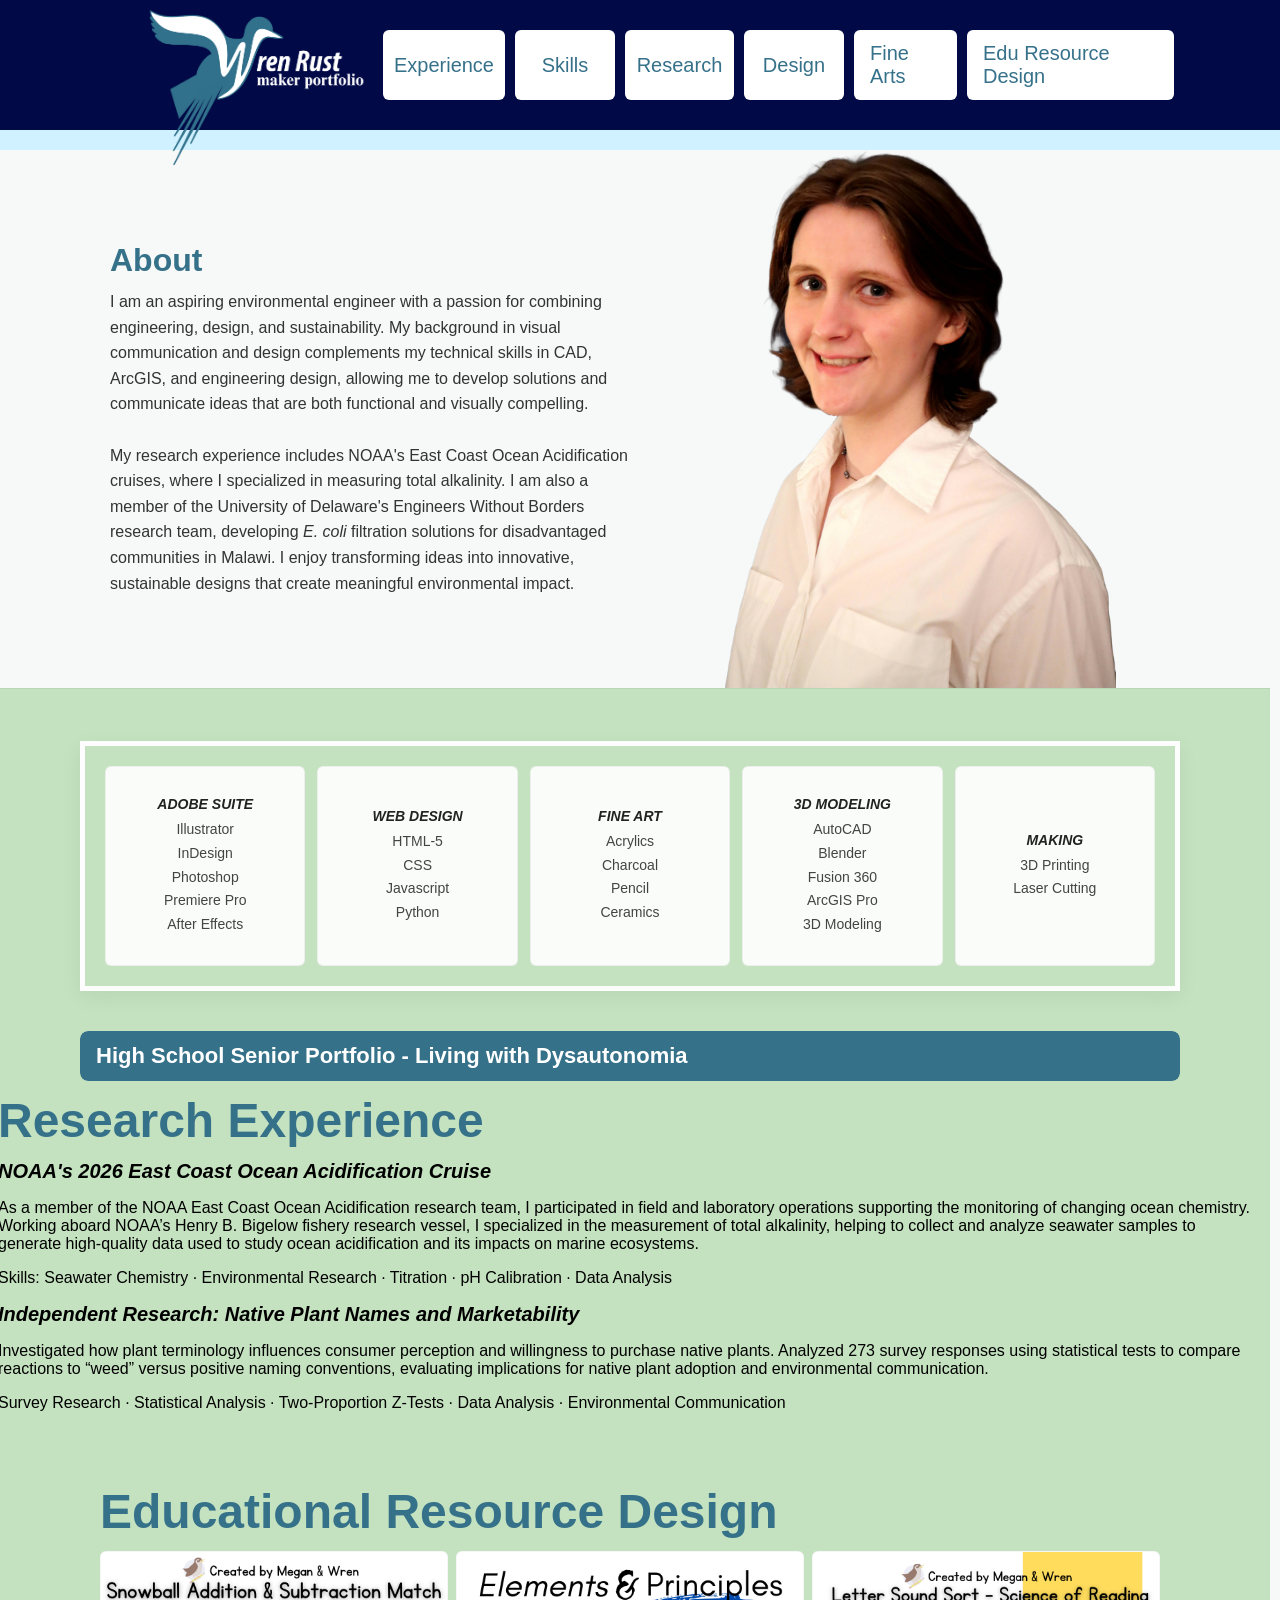
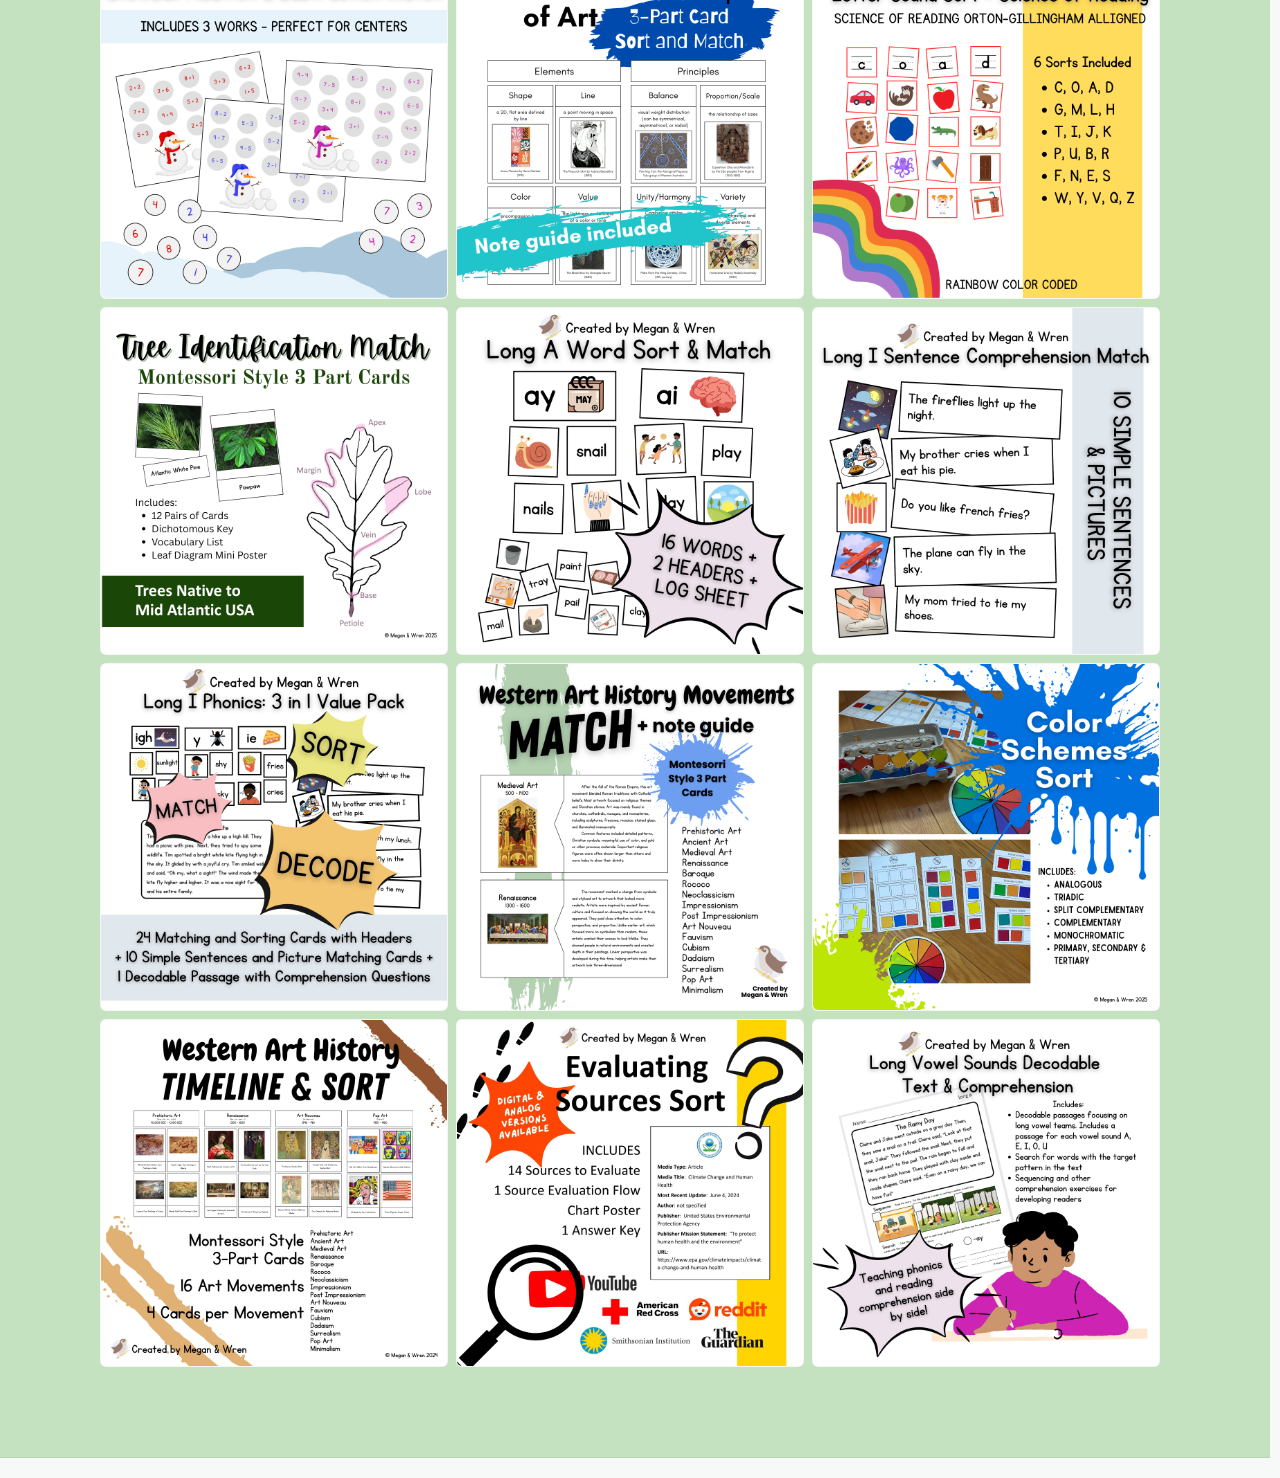
==== index.html @ 8e6f9edb "Update portfolio" ====
<!DOCTYPE html>
<html lang="en">
<head>
    <meta charset="UTF-8">
    <meta name="viewport" content="width=device-width, initial-scale=1.0">
    <title>Wren Rust</title>
    <link rel="stylesheet" href="CSS/stylesheet.css" type="text/css">
    <!-- grid styles for the SeniorPortfolio images -->
    <style>
        /* column-based art grid so images stack tightly */
        #imgs.art-grid {
            display: block;                 /* use multi-column flow */
            -webkit-column-count: 3;
            column-count: 3;                /* three columns */
            -webkit-column-gap: 20px;
            column-gap: 20px;
            margin-top: 8px;
        }

        /* each figure becomes an inline-block so it flows into columns */
        #imgs.art-grid figure {
            display: inline-block;
            width: 100%;                    /* fill the column width */
            margin: 0 0 20px;               /* vertical gap between items (adjust as needed) */
            padding: 0;
            background: transparent;
            border-radius: 0;
            -webkit-column-break-inside: avoid; /* prevent breaks inside a figure */
            page-break-inside: avoid;
            break-inside: avoid;
        }

        /* images scale down only and keep natural aspect */
        #imgs.art-grid img {
            display: block;
            width: 100%;
            height: auto;
            object-fit: contain;
            margin: 0;
            line-height: 0;
        }

        /* helper to make a horizontal image span all columns */
        #imgs.art-grid figure.span-2 {
            -webkit-column-span: all; /* WebKit/Chrome/Safari */
            column-span: all;         /* modern browsers */
            width: 100%;
        }

        /* responsive: reduce columns on narrower screens */
        @media (max-width: 900px) {
            #imgs.art-grid {
                -webkit-column-count: 2;
                column-count: 2;
                -webkit-column-gap: 16px;
                column-gap: 16px;
            }
        }

        @media (max-width: 480px) {
            #imgs.art-grid {
                -webkit-column-count: 1;
                column-count: 1;
                -webkit-column-gap: 12px;
                column-gap: 12px;
            }
            #imgs.art-grid figure { margin-bottom: 12px; }
        }
    </style>
</head>
<body>
    <!-- Header section -->
    <div id="header">
        <div id="headerGroup">
            <!-- Logo image -->
            <img src="Assets/LogoFinalRust.pdf.png" alt="logo" id="logo">
            <!-- Navigation links -->
             <ul id="headingThing">
                <li id="liAbout" class="header"> <a href="#about">Experience</a></li>
                <li id="liSkills" class="header" > <a href="#skills">Skills</a></li>
                <li id="liVisual" class="header"> <a href="#visual">Research</a></li>
                <li id="liVisual" class="header"> <a href="#visual">Design</a></li>
                <li id="liVisual" class="header"> <a href="#visual">Fine Arts</a></li>
                <li id="liDesign" class="header"> <a href="#logoDesign">Edu Resource Design</a> </li>
            </ul>
            
        </div>
        

    </div>
    <div id="blank">
            <p>
                
            </p>

        </div>
    
<!-- Main container section -->
   <div id="mainContainer">
        <!-- About section (replaces previous Visual/Art area) -->
        
        <section id="aboutSection" class="about-grid">
            <div class="about-text">
                <h1 id="aboutTitle">About</h1>
                <p>
                    I am an aspiring environmental engineer with a passion for combining engineering, design, and sustainability. My background in visual communication and design complements my technical skills in CAD, ArcGIS, and engineering design, allowing me to develop solutions and communicate ideas that are both functional and visually compelling.
                    <br>
                    <br>
                    My research experience includes NOAA's East Coast Ocean Acidification cruises, where I specialized in measuring total alkalinity. I am also a member of the University of Delaware's Engineers Without Borders research team, developing <i>E. coli</i> filtration solutions for disadvantaged communities in Malawi. I enjoy transforming ideas into innovative, sustainable designs that create meaningful environmental impact.

                </p>
            </div>
            

            <div class="about-image">
                <img src="Assets/portrait.png" alt="Research Photography Basics">
            </div>
        </section>

        <!-- rest of page -->
        <!-- Skills section -->
        <div id="skills">
            <div id="rectangle">
                
                <div id="skillStuff">
                    <div id="adobe" class="skillz">
                    <h2>Adobe Suite</h2>
                    <ul>
                        <li>Illustrator</li>
                        <li>InDesign</li>
                        <li>Photoshop</li>
                        <li>Premiere Pro</li>
                        <li>After Effects</li>
                    </ul>

                </div>
                <div id="webDesign" class="skillz">
                    <h2>Web Design</h2>
                    <ul>
                        <li>HTML-5</li>
                        <li>CSS</li>
                        <li>Javascript</li>
                        <li>Python</li>
                    </ul>   

                </div>
                <div id="fineArts" class="skillz">
                    <h2>Fine Art</h2>
                    <ul>
                        <li>Acrylics</li>
                        <li>Charcoal</li>
                        <li>Pencil</li>
                        <li>Ceramics</li>
                    </ul> 

                </div>
                <div id="Engineering Design" class="skillz">
                    <h2>3D Modeling</h2>
                    <ul>
                        <li>AutoCAD</li>
                        <li>Blender</li>
                        <li>Fusion 360</li>
                        <li>ArcGIS Pro</li>
                        <li>3D Modeling</li>
                    </ul>

                </div>
                <div id="making" class="skillz">
                    <h2>Making</h2>
                    <ul>
                        <li>3D Printing</li>
                        <li>Laser Cutting</li>
                    </ul>

                </div>

            </div>

        </div>

        <!-- Visual arts section -->
        <!-- Visual arts dropdown -->
        <details id="visualDropdown" class="visual-dropdown">
            <summary id="visualSummary">High School Senior Portfolio - Living with Dysautonomia</summary>
            <div id="visual" aria-labelledby="visualSummary">
                <div id="imgs" class="art-grid">
                    <!-- JS will populate images from Assets/SeniorPortfolio -->
                </div>
            </div>
        </details>
    <!-- Logo design section -->
        <div id="research">
            <h1 id="researchTitle">Research Experience</h1>
            <h2>NOAA's 2026 East Coast Ocean Acidification Cruise</h2>
            <p>As a member of the NOAA East Coast Ocean Acidification research team, I participated in field and laboratory operations supporting the monitoring of changing ocean chemistry. Working aboard NOAA’s Henry B. Bigelow fishery research vessel, I specialized in the measurement of total alkalinity, helping to collect and analyze seawater samples to generate high-quality data used to study ocean acidification and its impacts on marine ecosystems.</p>
            <p>Skills: Seawater Chemistry · Environmental Research · Titration · pH Calibration · Data Analysis </p>
            <h2>Independent Research: Native Plant Names and Marketability</h2>
            <p>Investigated how plant terminology influences consumer perception and willingness to purchase native plants. Analyzed 273 survey responses using statistical tests to compare reactions to “weed” versus positive naming conventions, evaluating implications for native plant adoption and environmental communication.</p>
            <p>Survey Research · Statistical Analysis · Two-Proportion Z-Tests · Data Analysis · Environmental Communication</p>
        <div id="tpt">
            <!-- grid of square clickable design thumbnails -->
            <h1 id="tptTitle">Educational Resource Design</h1>
            <div id="tptGrid" class="tpt-grid">
                <!-- JS will populate images from Assets/TPT as links to the full images -->
            </div>
        </div>
    
        
</body>
</html>

<!-- appended script to populate gallery -->
<script>
    (function(){
        const imageFolder = 'Assets/SeniorPortfolio/';
        // Replace these filenames with actual files located in the folder.
        const imageFiles = [
            'Image2.jpg',
            'Image8.jpg',
            'Image10.jpg',
            'Image13.jpg',
            'Image14.jpg',
            'Image15.jpg',
            '1.jpg',
            '2.jpg',
            '3.jpg',
            'PrintS2Final.jpg',
            'Untitled-1.jpg',
            'FinalCover11.jpg'
        ];

        const container = document.getElementById('imgs');
        if (!container) return;

        imageFiles.forEach(filename => {
            const src = imageFolder + filename;
            const figure = document.createElement('figure');
            const img = document.createElement('img');
            img.src = src;
            img.alt = filename;
            img.loading = 'lazy';

            // if the image is noticeably wider than tall, span two columns
            img.addEventListener('load', () => {
                // using a ratio threshold (1.4) so only landscape/horizontal images span
                if (img.naturalWidth > img.naturalHeight * 1.4) {
                    figure.classList.add('span-2');
                }
            });

            figure.appendChild(img);
            container.appendChild(figure);
        });

        // --- Populate TPT grid (square clickable thumbnails) ---
        const tptFolder = 'Assets/TPT/';
        // Replace these filenames with the real filenames in Assets/TPT
        const tptFiles = [
            '1AddAndSubtractSnowballs.png',
            '2.png',
            '3LetterSoundSort.png',
            '4.png',
            '4LongASort.jpg',
            '5LongISentences.jpg',
            '6LongIBundle.jpg',
            'artmatch.png',
            'ColorSchemes.png',
            'CoverPages (1) copy.jpg',
            'CoverPages (2) copy.jpg',
            'longBundle.jpg'
        ];

        const tptContainer = document.getElementById('tptGrid');
        if (!tptContainer) return;

        tptFiles.forEach(filename => {
            const src = tptFolder + filename;
            // create anchor that opens full-size image in a new tab
            const a = document.createElement('a');
            a.href = src;
            a.target = '_blank';
            a.rel = 'noopener';

            // create thumbnail image
            const img = document.createElement('img');
            img.src = src;
            img.alt = filename;
            img.loading = 'lazy';

            a.appendChild(img);
            tptContainer.appendChild(a);
        });
    })();
</script>
---- CSS/stylesheet.css ----
/* Define custom font */
@font-face {
    font-family: 'bodonimoda';
    src: url('../type/bodonimoda-variablefont_opszwght-webfont.woff') format('woff'),
         url('../type/bodonimoda-variablefont_opszwght-webfont.woff2') format('woff2');
    font-weight: normal;
    font-style: normal;
}

/* Global reset / base */
* { box-sizing: border-box; }
html,body { height: 100%; }
body {
    margin: 0;
    padding: 0;
    font-family: Verdana, Geneva, Tahoma, sans-serif;
    background-color: #f7f8f8;
    -webkit-font-smoothing: antialiased;
    -moz-osx-font-smoothing: grayscale;
}

/* Header: full-width bar, centered content */
#header {
    width: 100%;
    background-color: #010a47;
    padding: 14px 0;
    margin-bottom: 0px;
    display: flex;
    justify-content: center;
    height: 130px;
    align-items: center;
    overflow: visible; /* allow children (logo) to extend outside the bar */
    position: relative; /* enable z-index stacking */
    z-index: 5;         /* keep header below overlapping image */
}

/* Center header content (logo/nav) */
#headerGroup {
    width: 100%;
    max-width: 1100px;
    display: flex;
    align-items: center;
    justify-content: space-between; /* center header text / nav */
    padding: 0 16px;
    gap: 12px;
    
}

/* Logo: larger and overlapping the navbar */
#logo {
    height: 170px;           /* slightly larger on desktop */
    max-width: none;         /* allow height-based sizing */
    object-fit: contain;
    margin: 5px;
    margin-left: 40px;
    margin-top: 50px;               /* remove extra margin so negative offset works */
    position: relative;
                 /* lift the logo so it extends above the navbar */
    z-index: 10;             /* keep logo visually on top */
    transition: height 200ms ease, top 200ms ease;
}

a {
  text-decoration: none;
  color: #36718A;
}

/* Nav list: keep items centered and force a uniform height */
#headingThing {
    display: flex;               /* horizontal layout */
    gap: 10px;
    list-style: none;
    margin: 12px 0;
    padding: 0;
    align-items: stretch;        /* stretch children to the same height */
    justify-content: center;     /* center the group inside the header */
    font-family: Impact, Haettenschweiler, 'Arial Narrow Bold', sans-serif;
    font-size: 20px;
    color: white;
    height: 70px;  
               /* fixed row height for uniform buttons */
}

/* Nav items: fixed height, flexible width, centered content */
.header {
    background-color: #ffffff;
    color: #111;
    padding: 0 16px;             /* horizontal padding only */
    border-radius: 6px;
    display: inline-flex;
    align-items: center;
    justify-content: center;
    min-width: 100px;            /* ensures a reasonable button width */
    height: 100%;                /* fill the #headingThing height */
    box-sizing: border-box;
}

/* Main container centered and fluid */
#mainContainer {
    width: 100%;
    margin: 0 auto; /* moved up under navbar */
    padding: 0px 20px 20px; /* reduce top padding so content sits directly under header */
    background-color: transparent; /* removed white box */
    display: flex;
    justify-content: center;
    flex-direction: column;
    align-items: center;
}

#aboutSection {
    width: 100%;
    max-width: 1100px;
    
    padding: 0px 20px 0px; /* removed bottom padding so skills sits flush */
    background-color: transparent;
}

#blank {
    height: 20px;
    background-color: #d0f1ff;
    margin: 0;
    padding: 0;
    width: 100%;
    overflow: hidden; /* prevents child margins from collapsing and creating a gap */
    display: flex;    /* optional: keeps content centered if any */
    align-items: center;
}

/* reset paragraph defaults inside #blank */
#blank p {
    margin: 0;
    padding: 0;
}

/* About area flows naturally */
#aboutBox {
    display: flex;
    gap: 20px;
    align-items: flex-start;
    position: relative;
    margin-bottom: 0; /* reduced to remove gap above #skills */
}

/* Speech bubble image responsive */
#speechBubble {
    width: auto;
    max-width: 320px;
    height: auto;
    display: block;
}

/* About card */
#about {
    flex: 1 1 320px;
    padding: 12px;
}

/* About heading and text */
#aboutSub {
    font-size: 32px;
    margin: 6px 0;
    font-style: italic;
    text-align: left;
}

#aboutText {
    font-size: 18px;
    line-height: 1.5;
    text-align: left;
    margin-top: 8px;
}

/* Skills section: fluid, wraps items */
#skills {
    /* make this section full-bleed even when inside a max-width parent */
    width: 100vw;
    margin-left: calc(50% - 50vw);
    padding: 12px 8px;
    margin-top: 0;
    background-color: #C4E2BF;
    border-top: 1px solid rgba(0,0,0,0.06);
    border-bottom: 1px solid rgba(0,0,0,0.06);
    box-sizing: border-box;
    display: block;
    
}

/* Skills title */
#skillsTitle {
    margin: 0 0 12px 0;
    font-size: 20px;
    font-weight: 600;
    color: #111;
    letter-spacing: 0.4px;
    text-transform: uppercase;
}

/* Use a compact responsive grid for skill cards */
#skillStuff {
    display: grid;
    grid-template-columns: repeat(auto-fit, minmax(180px, 1fr));
    gap: 12px;
    align-items: start;
}

/* Minimal card style */
.skillz {
    background: rgba(255,255,255,0.9);
    color: #111;
    padding: 12px;             /* slightly increased for balance */
    border-radius: 6px;
    border: 1px solid rgba(16,24,32,0.06);
    box-shadow: none;
    transition: transform 160ms ease, box-shadow 160ms ease;
    display: flex;
    flex-direction: column;
    gap: 6px;
    height: 200px;
    align-items: center;       /* center contents horizontally */
    text-align: center;        /* center text inside */
    justify-content: center;   /* vertically center content if desired */
}

/* Heading inside card simplified */
.skillz h2 {
    margin: 0;
    font-size: 14px;
    font-weight: 600;
    text-transform: uppercase;
    color: #222;
    text-align: center;
}

/* List styling small and unobtrusive */
.skillz ul {
    list-style: none;          /* remove bullets */
    margin: 0;
    padding: 0;                /* remove left padding */
    font-size: 14px;
    line-height: 1.4;
    color: #444;
    width: 100%;
}

/* optional: small vertical spacing between list items */
.skillz ul li {
    padding: 2px 0;
}

/* Subtle hover affordance */
.skillz:hover {
    transform: translateY(-4px);
    box-shadow: 0 6px 18px rgba(10,12,14,0.06);
}

/* Visual / art section flows after skills */
#visual {
    width: 100%;
    position: relative;
    margin-top: 24px;
    padding-bottom: 12px;
}

/* Art images wrapper */
#artImages {
    width: 100%;
    display: flex;
    flex-direction: column;
    align-items: center;
}

/* Visual title */
#visualTitle {
    margin-top: 0;
    margin-bottom: 12px;
    font-size: 36px;
}

/* Dropdown wrapper for the art grid */
.visual-dropdown {
    width: 100%;
    max-width: 1100px;
    margin: 24px auto 0;
    background: transparent;
    border-radius: 8px;
    overflow: hidden;
}

/* Summary (the visible toggle) */
.visual-dropdown summary {
    list-style: none;
    cursor: pointer;
    padding: 12px 16px;
    background: #36718A;
    color: #fff;
    font-size: 22px;
    font-weight: 700;
    border-radius: 8px;
    display: block;
    outline: none;
    user-select: none;
}

/* remove default triangle in WebKit/Blink */
.visual-dropdown summary::-webkit-details-marker { display: none; }

/* when open, square off the bottom corners so content looks connected */
.visual-dropdown[open] summary {
    border-bottom-left-radius: 0;
    border-bottom-right-radius: 0;
}

/* content area when dropdown is open */
.visual-dropdown > #visual {
    padding: 16px;
    background: transparent;
}

/* small animation for open/close (progressive enhancement) */
.visual-dropdown[open] > #visual {
    animation: fadeIn 180ms ease;
}

@keyframes fadeIn {
    from { opacity: 0; transform: translateY(-6px); }
    to   { opacity: 1; transform: translateY(0); }
}

/* ensure art grid spacing behaves inside the dropdown */
#imgs.art-grid {
    margin-top: 8px;
}

/* allow a figure to span two columns in the art grid */
#imgs.art-grid figure.span-2 {
    grid-column: span 2;
}

/* don't force spanning on narrow screens */
@media (max-width: 720px) {
    #imgs.art-grid figure.span-2 {
        grid-column: span 1;
    }
}

/* Logo design section: fluid and padded */
#logoDesign {
    width: 100%;
    background-color: #C4E2BF;
    padding: 28px 16px;
    margin-top: 28px;
}

/* Logo images area */
#logoImages {
    display: flex;
    gap: 16px;
    flex-wrap: wrap;
    justify-content: center;
    align-items: center;
    width: 100%;
    max-width: 1100px;
    margin: 0 auto;
}

.logo {
    height: auto;
    max-height: 220px;
    width: auto;
    max-width: 33%;
}

/* Decorative outline / rectangle are not absolutely positioned anymore */
#outline, #rectangle {
    display: block;
    position: relative;
    width: 100%;
    max-width: 1100px;
    margin: 0 auto;
    margin-top: 40px;
    margin-bottom: 40px;
    padding: 20px;
    background-color: transparent;
    

    /* add an explicit visible border and subtle shadow */
    border: 5px solid rgba(255,255,255,0.95);
    box-shadow: 0 6px 20px rgba(10,12,14,0.06);
    box-sizing: border-box;
    
}



/* Head boxes should be fluid */
.headBox, .headMini {
    width: 100%;
    max-width: 1100px;
    margin: 0 auto;
    padding: 0 16px;
}

/* Lines used as separators */
.line {
    height: 24px;
    background-color: white;
    width: 100%;
    margin-top: 20px;
}

/* Typography adjustments */
h1 {
    font-size: 48px;
    margin: 12px 0;
    color: #36718A;
    font-family: Impact, Haettenschweiler, 'Arial Narrow Bold', sans-serif;
}

h2 {
    font-size: 20px;
    font-style: italic;
    margin: 8px 0;
}

#tpt {
    display: block;
    position: relative;
    width: 100%;
    max-width: 1100px;
    margin: 0 auto;
    margin-top: 40px;
    margin-bottom: 40px;
    padding: 20px;
    background-color: transparent;
}

/* compact TPT design grid: much smaller square thumbnails */
.tpt-grid {
    display: grid;
    grid-template-columns: repeat(auto-fit, minmax(300px, 1fr));
    gap: 8px;
    width: 100%;
    margin: 8px 0 18px;
    align-items: start;
    justify-items: center;
}

.tpt-grid a {
    display: block;
    width: 100%;
    max-width: 400px; /* caps thumbnail size on wide screens */
    aspect-ratio: 1 / 1; /* keeps items perfectly square */
    overflow: hidden;
    border-radius: 6px;
    background: #fff;
    border: 1px solid rgba(16,24,32,0.04);
    transition: transform 120ms ease, box-shadow 120ms ease;
    text-decoration: none;
}

.tpt-grid a img {
    width: 100%;
    height: 100%;
    object-fit: cover;
    display: block;
}

/* subtle hover */
.tpt-grid a:hover {
    transform: translateY(-3px);
    box-shadow: 0 6px 14px rgba(10,12,14,0.06);
}

/* About section: text left, image right; responsive stacking */
.about-grid {
    display: flex;
    gap: 24px;
    align-items: center;
    justify-content: space-between;
    margin-top: 0; /* move headshot / about section up under navbar */
    width: 100%;
}

.about-text {
    flex: 1 1 48%;
    min-width: 220px;
}

.about-text #aboutTitle {
    margin: 0 0 10px 0;
    font-size: 32px;
    color: #36718A;
}

.about-text p {
    margin: 0;
    font-size: 16px;
    line-height: 1.6;
    color: #333;
}

/* Image column */
.about-image {
    flex: 0 0 48%;
    display: flex;
    align-items: center;
    justify-content: center;
    min-width: 100px;
    margin: 0px;
    z-index: 10;

    /* sit at the bottom of the about row so the image touches the section bottom */
    align-self: flex-end;
}

/* headshot: lift up to overlap header */
.about-image img {
    width: 100%;
    max-width: 400px;
    height: auto;
    object-fit: cover;
    display: block;
    margin: 0;
    position: relative;
    z-index: 12;
    /* ensure no extra gap under the image */
    margin-bottom: 0;
}

/* Responsive: stack on smaller screens */
@media (max-width: 900px) {
    .about-grid { gap: 16px; }
    .about-image img { max-width: 360px; }
}

@media (max-width: 600px) {
    .about-grid {
        flex-direction: column;
        align-items: center;
        text-align: center;
    }
    .about-text, .about-image { flex: none; width: 100%; }
    .about-image img { max-width: 320px; }
    .about-text #aboutTitle { font-size: 28px; }
}

/* Small screens adjustments */
@media (max-width: 900px) {
    #headerGroup { padding: 0 10px; gap: 8px; flex-direction: column; align-items: center; }
    #headingThing { gap: 6px; }
    #logo { height: 120px; top: -40px; max-width: 60%; }
    #aboutBox { flex-direction: column; align-items: center; text-align: center; }
    #aboutText { text-align: center; }
    .skillz { flex: 1 1 100%; max-width: 100%; }
    h1 { font-size: 32px; }
    #visualTitle { font-size: 28px; }
}

@media (max-width: 480px) {
    #headerGroup { padding: 0 10px; gap: 8px; flex-direction: column; align-items: center; }
    #headingThing { gap: 6px; }
    #logo { height: 80px; top: -28px; max-width: 70%; }
    #aboutBox { flex-direction: column; align-items: center; text-align: center; }
    #aboutText { text-align: center; }
    .skillz { flex: 1 1 100%; max-width: 100%; }
    h1 { font-size: 32px; }
    #visualTitle { font-size: 28px; }
}

/* optional: switch to one column on narrow screens */
@media (max-width: 480px) {
    #headingThing {
        grid-template-columns: 1fr;
    }
}
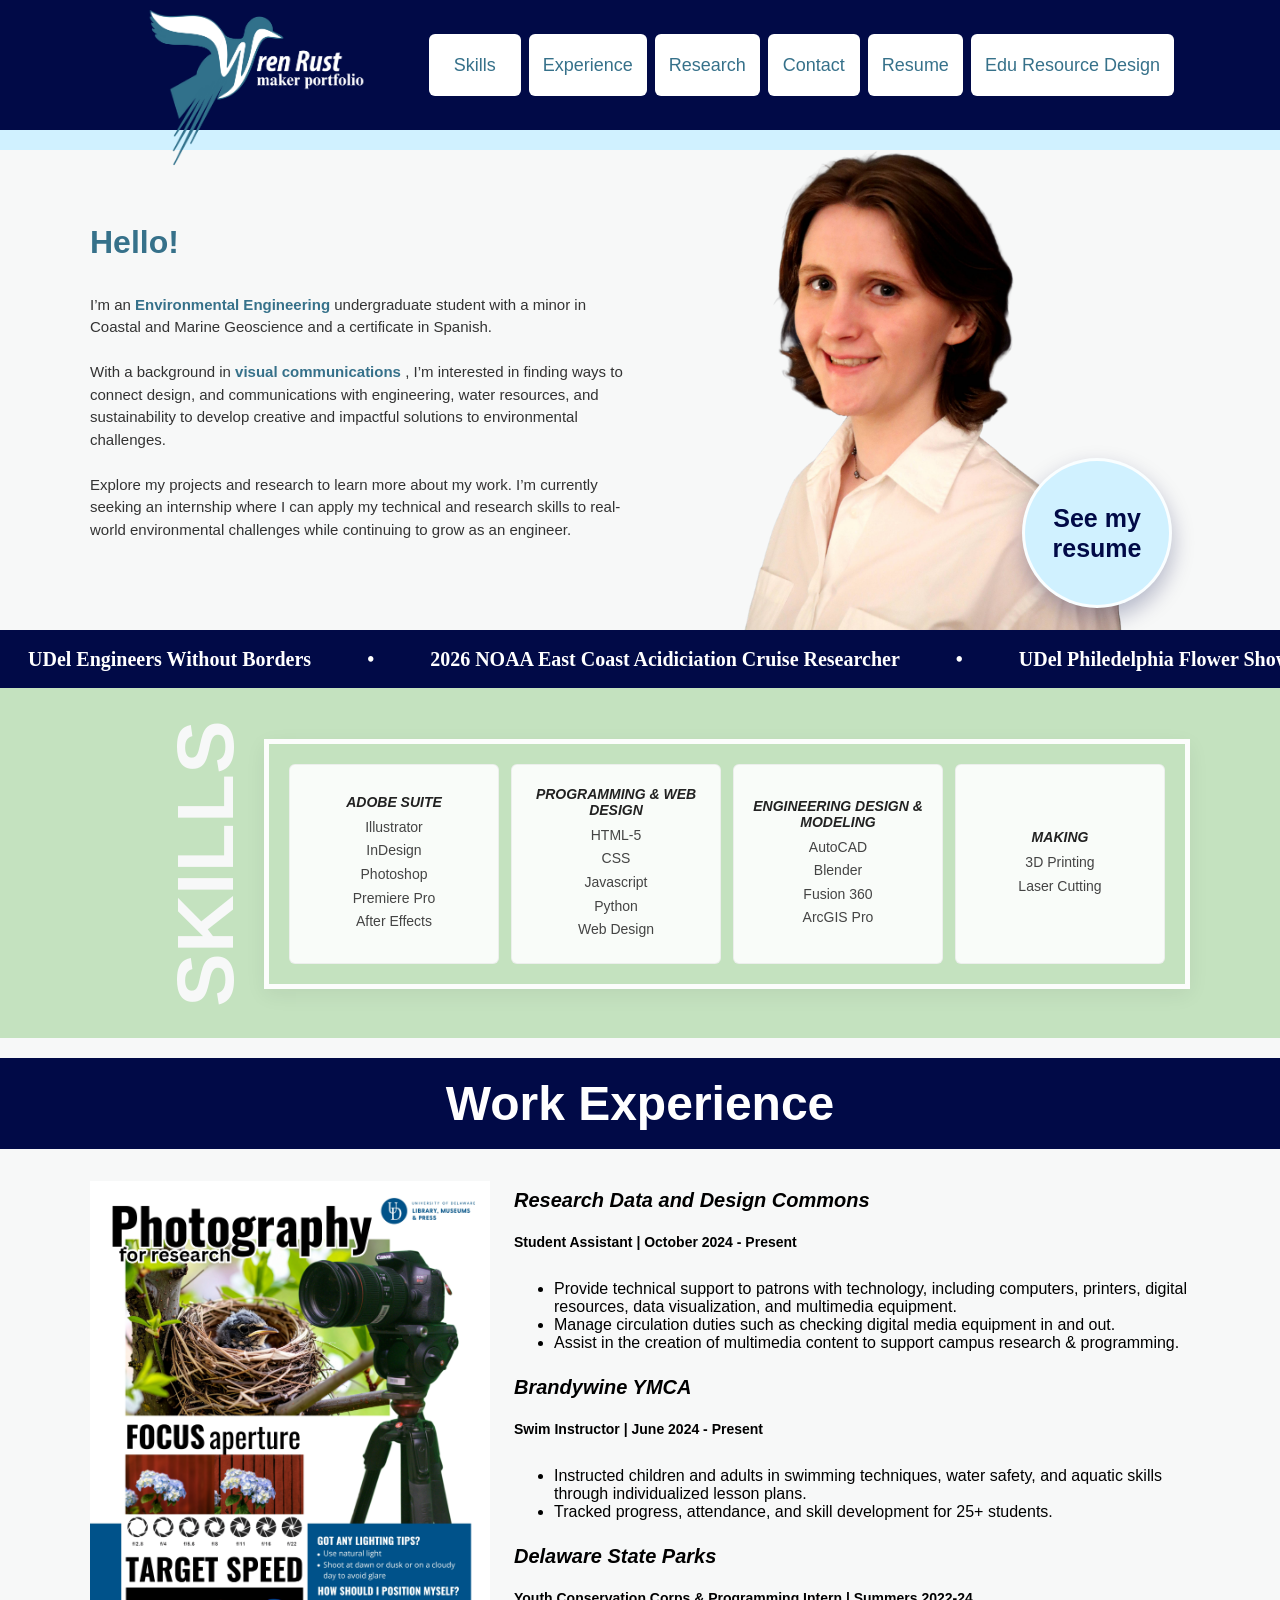
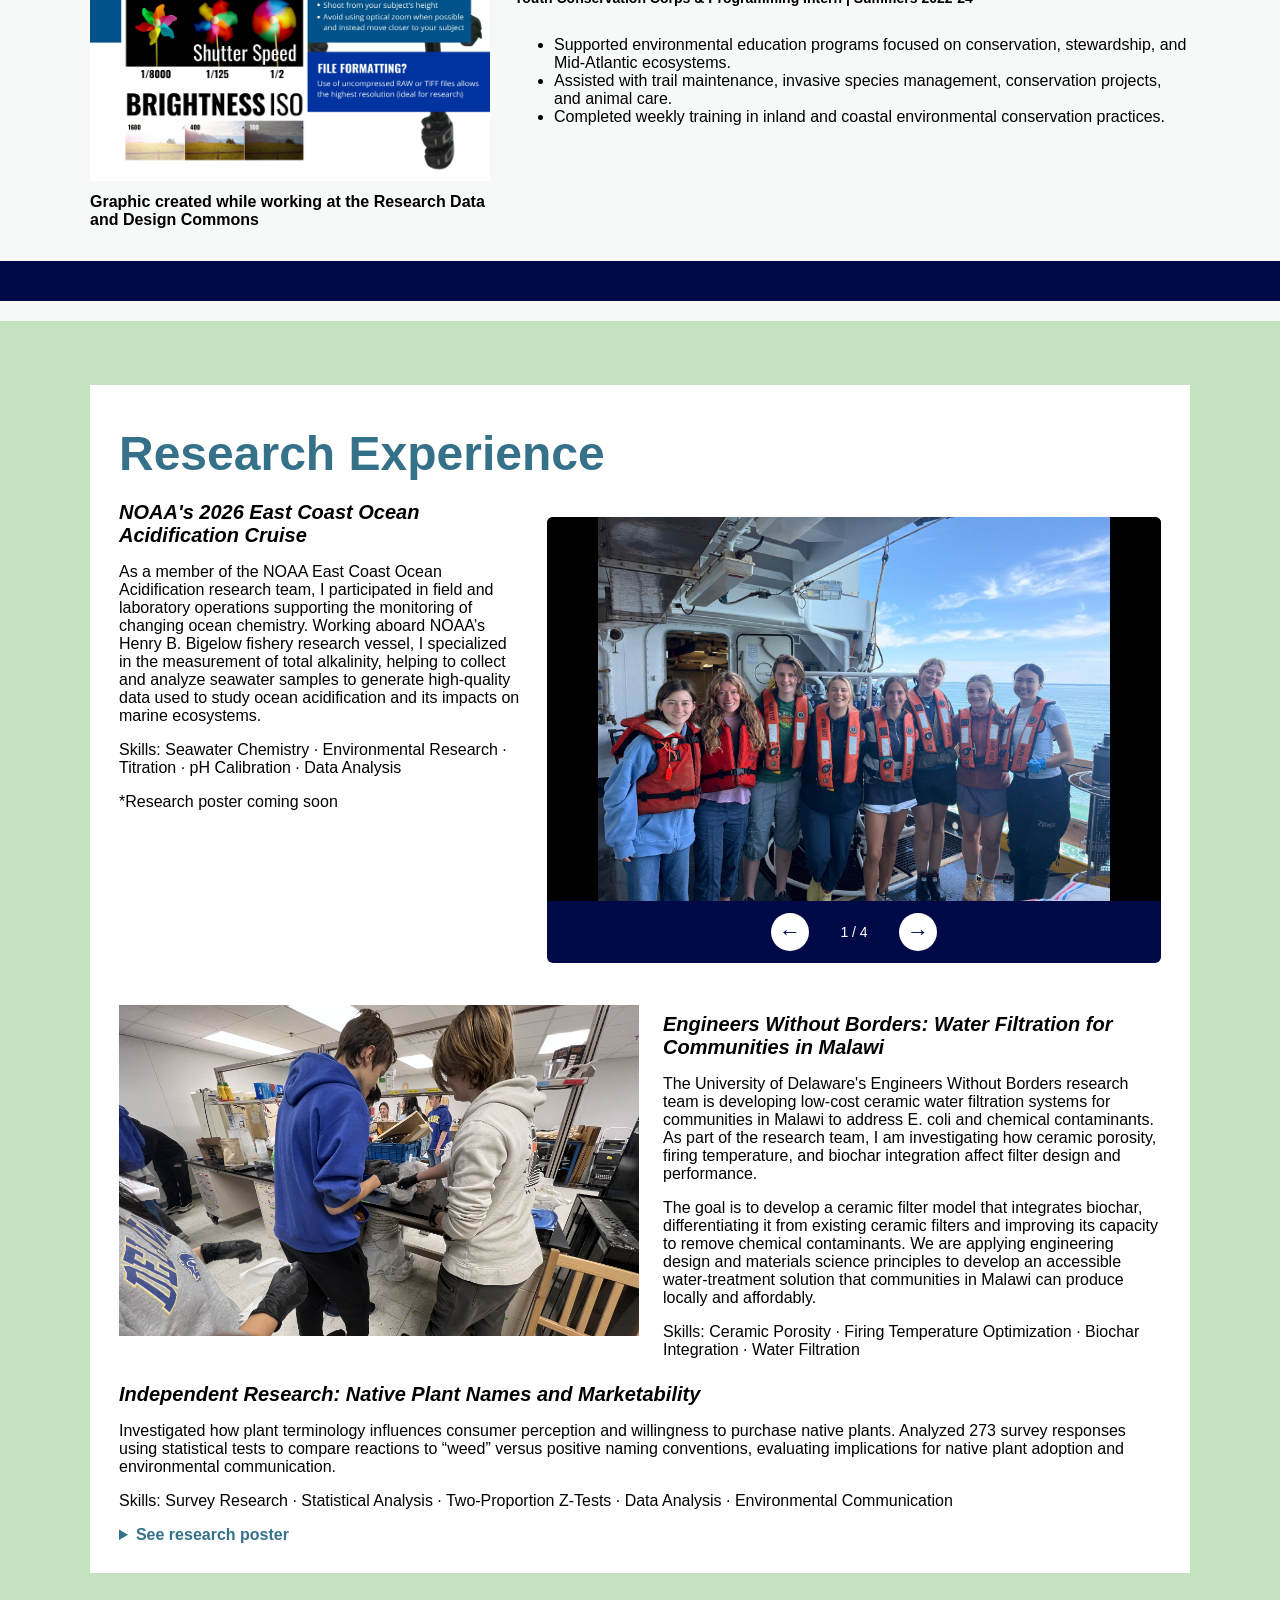
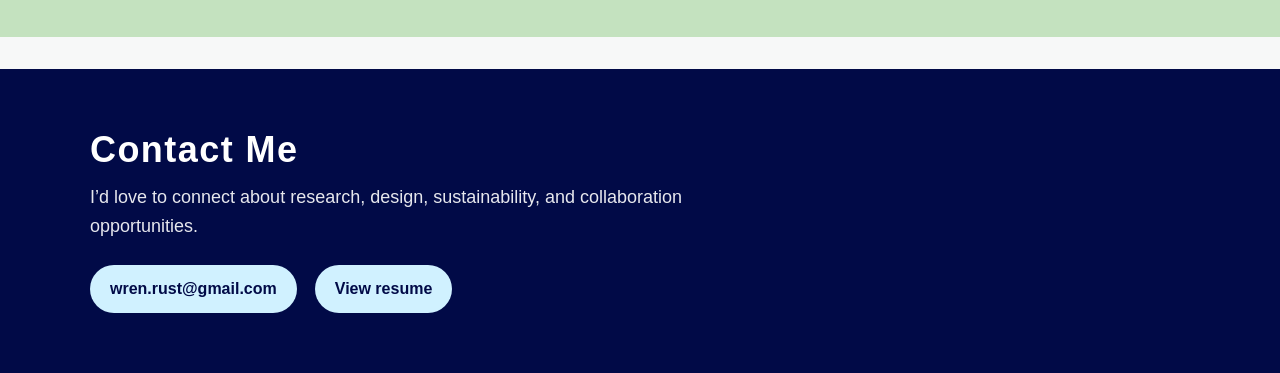
==== commit 2549bb0a: "Your descriptive commit message" ====
--- a/index.html
+++ b/index.html
@@ -5,6 +5,7 @@
     <meta name="viewport" content="width=device-width, initial-scale=1.0">
     <title>Wren Rust</title>
     <link rel="stylesheet" href="CSS/stylesheet.css" type="text/css">
+    <script src="script.js" defer></script>
     <!-- grid styles for the SeniorPortfolio images -->
     <style>
         /* column-based art grid so images stack tightly */
@@ -76,12 +77,13 @@
             <img src="Assets/LogoFinalRust.pdf.png" alt="logo" id="logo">
             <!-- Navigation links -->
              <ul id="headingThing">
-                <li id="liAbout" class="header"> <a href="#about">Experience</a></li>
                 <li id="liSkills" class="header" > <a href="#skills">Skills</a></li>
-                <li id="liVisual" class="header"> <a href="#visual">Research</a></li>
-                <li id="liVisual" class="header"> <a href="#visual">Design</a></li>
-                <li id="liVisual" class="header"> <a href="#visual">Fine Arts</a></li>
-                <li id="liDesign" class="header"> <a href="#logoDesign">Edu Resource Design</a> </li>
+                <li id="liAbout" class="header"> <a href="#experience">Experience</a></li>
+                <li id="liVisual" class="header"> <a href="#research">Research</a></li>
+                <li class="header"><a href="#contact">Contact</a></li>
+                <li class="header"><a href="resume.html">Resume</a></li>
+                <li id="liDesign" class="header"> <a href="tpt.html">Edu Resource Design</a> </li>
+                
             </ul>
             
         </div>
@@ -101,194 +103,234 @@
         
         <section id="aboutSection" class="about-grid">
             <div class="about-text">
-                <h1 id="aboutTitle">About</h1>
-                <p>
-                    I am an aspiring environmental engineer with a passion for combining engineering, design, and sustainability. My background in visual communication and design complements my technical skills in CAD, ArcGIS, and engineering design, allowing me to develop solutions and communicate ideas that are both functional and visually compelling.
-                    <br>
-                    <br>
-                    My research experience includes NOAA's East Coast Ocean Acidification cruises, where I specialized in measuring total alkalinity. I am also a member of the University of Delaware's Engineers Without Borders research team, developing <i>E. coli</i> filtration solutions for disadvantaged communities in Malawi. I enjoy transforming ideas into innovative, sustainable designs that create meaningful environmental impact.
-
-                </p>
-            </div>
-            
+                <h1 id="aboutTitle">Hello!</h1>
+                <p id="aboutWords">
+                    <br>
+                    I’m an <span style="color: #36718A;"><b>Environmental Engineering</b></span> undergraduate student with a minor in Coastal and Marine Geoscience and a certificate in Spanish.
+                    <br>
+                    <br>
+                    With a background in <span style="color: #36718A;"><b>visual communications</b> </span>, I’m interested in finding ways to connect design, and communications with engineering, water resources, and sustainability to develop creative and impactful solutions to environmental challenges.
+                    <br>
+                    <br>
+                    Explore my projects and research to learn more about my work. I’m currently seeking an internship where I can apply my technical and research skills to real-world environmental challenges while continuing to grow as an engineer.
+                    <br>
+                    <br>
+                 </p>
+            </div>
+            <div class="affiliations-slider" aria-label="Affiliations and research">
+            <div class="affiliations-track">
+                <div class="affiliations-group">
+                    <span>UDel Engineers Without Borders</span>
+                    <span>•</span>
+                    <span>2026 NOAA East Coast Acidiciation Cruise Researcher</span>
+                    <span>•</span>
+                    <span>UDel Philedelphia Flower Show Club</span>
+                    <span>•</span>
+                    <span>UDel Ceramics Club</span>
+                    <span>•</span>
+                </div>
+                <div class="affiliations-group" aria-hidden="true">
+                    <span>UDel Engineers Without Borders</span>
+                    <span>•</span>
+                    <span>2026 NOAA East Coast Acidiciation Cruise Researcher</span>
+                    <span>•</span>
+                    <span>UDel Philedelphia Flower Show Club</span>
+                    <span>•</span>
+                    <span>UDel Ceramics Club</span>
+                    <span>•</span>
+                    
+                </div>
+            </div>
+        </div>
 
             <div class="about-image">
                 <img src="Assets/portrait.png" alt="Research Photography Basics">
-            </div>
-        </section>
+                <a href="resume.html" class="profile-resume-button">See my resume</a>
+            </div>
+        
+        </section>
+
+        
 
         <!-- rest of page -->
         <!-- Skills section -->
-        <div id="skills">
-            <div id="rectangle">
-                
-                <div id="skillStuff">
-                    <div id="adobe" class="skillz">
-                    <h2>Adobe Suite</h2>
-                    <ul>
-                        <li>Illustrator</li>
-                        <li>InDesign</li>
-                        <li>Photoshop</li>
-                        <li>Premiere Pro</li>
-                        <li>After Effects</li>
-                    </ul>
-
-                </div>
-                <div id="webDesign" class="skillz">
-                    <h2>Web Design</h2>
-                    <ul>
-                        <li>HTML-5</li>
-                        <li>CSS</li>
-                        <li>Javascript</li>
-                        <li>Python</li>
-                    </ul>   
-
-                </div>
-                <div id="fineArts" class="skillz">
-                    <h2>Fine Art</h2>
-                    <ul>
-                        <li>Acrylics</li>
-                        <li>Charcoal</li>
-                        <li>Pencil</li>
-                        <li>Ceramics</li>
-                    </ul> 
-
-                </div>
-                <div id="Engineering Design" class="skillz">
-                    <h2>3D Modeling</h2>
-                    <ul>
-                        <li>AutoCAD</li>
-                        <li>Blender</li>
-                        <li>Fusion 360</li>
-                        <li>ArcGIS Pro</li>
-                        <li>3D Modeling</li>
-                    </ul>
-
-                </div>
-                <div id="making" class="skillz">
-                    <h2>Making</h2>
-                    <ul>
-                        <li>3D Printing</li>
-                        <li>Laser Cutting</li>
-                    </ul>
-
-                </div>
-
-            </div>
-
-        </div>
-
-        <!-- Visual arts section -->
-        <!-- Visual arts dropdown -->
+        <section id="skills">
+            <div id="skillsContent">
+                <h1 id="skillsTitle">Skills</h1>
+                <div id="rectangle">
+                    
+                    <div id="skillStuff">
+                        <div id="adobe" class="skillz">
+                        <h2>Adobe Suite</h2>
+                        <ul>
+                            <li>Illustrator</li>
+                            <li>InDesign</li>
+                            <li>Photoshop</li>
+                            <li>Premiere Pro</li>
+                            <li>After Effects</li>
+                        </ul>
+
+                    </div>
+                    <div id="webDesign" class="skillz">
+                        <h2>Programming & Web Design</h2>
+                        <ul>
+                            <li>HTML-5</li>
+                            <li>CSS</li>
+                            <li>Javascript</li>
+                            <li>Python</li>
+                            <li>Web Design</li>
+                        </ul>   
+
+                    </div>
+                    <div id="engineeringDesign" class="skillz">
+                        <h2>Engineering Design & Modeling</h2>
+                        <ul>
+                            <li>AutoCAD</li>
+                            <li>Blender</li>
+                            <li>Fusion 360</li>
+                            <li>ArcGIS Pro</li>
+                        </ul>
+
+                    </div>
+                    <div id="making" class="skillz">
+                        <h2>Making</h2>
+                        <ul>
+                            <li>3D Printing</li>
+                            <li>Laser Cutting</li>
+                        </ul>
+
+                    </div>
+
+                </div>
+            </div>
+            
+        </section>
+        <!--
         <details id="visualDropdown" class="visual-dropdown">
             <summary id="visualSummary">High School Senior Portfolio - Living with Dysautonomia</summary>
             <div id="visual" aria-labelledby="visualSummary">
                 <div id="imgs" class="art-grid">
-                    <!-- JS will populate images from Assets/SeniorPortfolio -->
+                    
                 </div>
             </div>
         </details>
-    <!-- Logo design section -->
-        <div id="research">
-            <h1 id="researchTitle">Research Experience</h1>
-            <h2>NOAA's 2026 East Coast Ocean Acidification Cruise</h2>
-            <p>As a member of the NOAA East Coast Ocean Acidification research team, I participated in field and laboratory operations supporting the monitoring of changing ocean chemistry. Working aboard NOAA’s Henry B. Bigelow fishery research vessel, I specialized in the measurement of total alkalinity, helping to collect and analyze seawater samples to generate high-quality data used to study ocean acidification and its impacts on marine ecosystems.</p>
-            <p>Skills: Seawater Chemistry · Environmental Research · Titration · pH Calibration · Data Analysis </p>
-            <h2>Independent Research: Native Plant Names and Marketability</h2>
-            <p>Investigated how plant terminology influences consumer perception and willingness to purchase native plants. Analyzed 273 survey responses using statistical tests to compare reactions to “weed” versus positive naming conventions, evaluating implications for native plant adoption and environmental communication.</p>
-            <p>Survey Research · Statistical Analysis · Two-Proportion Z-Tests · Data Analysis · Environmental Communication</p>
-        <div id="tpt">
-            <!-- grid of square clickable design thumbnails -->
-            <h1 id="tptTitle">Educational Resource Design</h1>
-            <div id="tptGrid" class="tpt-grid">
-                <!-- JS will populate images from Assets/TPT as links to the full images -->
-            </div>
-        </div>
+        -->
+        <section id="experience">
+            
+            <h1 id="workTitle">Work Experience</h1>
+            <div id="rddc">
+                <figure id="rddcPosterFigure">
+                    <img src="Assets/Final_Research_Photography_Poster_page-0004.jpg" alt="How to shoot research photography" id="rddcPoster">
+                    <figcaption>Graphic created while working at the Research Data and Design Commons</figcaption>
+                </figure>
+                <div id="rddcText">
+                    <h2>Research Data and Design Commons</h2>
+                    <h3>Student Assistant | October 2024 - Present</h3>
+                    <ul>
+                        <li>Provide technical support to patrons with technology, including computers, printers, digital resources, data visualization, and multimedia equipment.</li>
+                        <li>Manage circulation duties such as checking digital media equipment in and out.</li>
+                        <li>Assist in the creation of multimedia content to support campus research & programming.</li>
+                    </ul>
+                    <h2>Brandywine YMCA</h2>
+                    <h3>Swim Instructor | June 2024 - Present</h3>
+                    <ul>
+                        <li>Instructed children and adults in swimming techniques, water safety, and aquatic skills through individualized lesson plans.</li>
+                        <li>Tracked progress, attendance, and skill development for 25+ students.</li>  
+                    </ul>
+                    <h2>Delaware State Parks</h2>
+                    <h3>Youth Conservation Corps & Programming Intern | Summers 2022-24</h3>
+                    <ul>
+                        <li>Supported environmental education programs focused on conservation, stewardship, and Mid-Atlantic ecosystems.</li>
+                        <li>Assisted with trail maintenance, invasive species management, conservation projects, and animal care.</li>
+                        <li>Completed weekly training in inland and coastal environmental conservation practices.</li>
+
+                    </ul>
+                </div>
+                
+            </div>
+            
+        </section>
+        <!-- Logo design section -->
+        <section id="research">
+            <div id="researchContent">
+                <h1 id="researchTitle">Research Experience</h1>
+                <div id="cruise">
+                    <div id="researchText">
+                        <h2>NOAA's 2026 East Coast Ocean Acidification Cruise</h2>
+                        <p>As a member of the NOAA East Coast Ocean Acidification research team, I participated in field and laboratory operations supporting the monitoring of changing ocean chemistry. Working aboard NOAA’s Henry B. Bigelow fishery research vessel, I specialized in the measurement of total alkalinity, helping to collect and analyze seawater samples to generate high-quality data used to study ocean acidification and its impacts on marine ecosystems.</p>
+                        <p>Skills: Seawater Chemistry · Environmental Research · Titration · pH Calibration · Data Analysis </p>
+                        <p>*Research poster coming soon</p>
+                    </div>
+                    <div class="research-slider" aria-label="NOAA cruise photography">
+                        <div class="research-slider-viewport">
+                            <div id="researchSlides" class="research-slides"></div>
+                        </div>
+                        <div class="research-slider-controls">
+                            <button id="researchPrevious" class="slider-button" type="button" aria-label="Previous cruise image">&#8592;</button>
+                            <span id="researchCounter" class="slider-counter" aria-live="polite">1 / 4</span>
+                            <button id="researchNext" class="slider-button" type="button" aria-label="Next cruise image">&#8594;</button>
+                        </div>
+                    </div>
+                </div>
+                <div id="ewb">
+                    <img src="Assets/waterFilter.jpg" alt="Engineers Without Borders" id="ewbImage">
+                    <div id="ewbText">
+                        <h2>Engineers Without Borders: Water Filtration for Communities in Malawi</h2>
+                        <p>The University of Delaware's Engineers Without Borders research team is developing low-cost ceramic water filtration systems for communities in Malawi to address E. coli and chemical contaminants. As part of the research team, I am investigating how ceramic porosity, firing temperature, and biochar integration affect filter design and performance.</p>
+                        <p>The goal is to develop a ceramic filter model that integrates biochar, differentiating it from existing ceramic filters and improving its capacity to remove chemical contaminants. We are applying engineering design and materials science principles to develop an accessible water-treatment solution that communities in Malawi can produce locally and affordably.</p>
+                        <p>Skills: Ceramic Porosity · Firing Temperature Optimization · Biochar Integration · Water Filtration</p>
+                    </div>
+                    
+                </div>
+                <div id="nativePlants">
+                    <div id="plantText">
+                        <h2>Independent Research: Native Plant Names and Marketability</h2>
+                        <p>Investigated how plant terminology influences consumer perception and willingness to purchase native plants. Analyzed 273 survey responses using statistical tests to compare reactions to “weed” versus positive naming conventions, evaluating implications for native plant adoption and environmental communication.</p>
+                        <p>Skills: Survey Research · Statistical Analysis · Two-Proportion Z-Tests · Data Analysis · Environmental Communication</p>
+                    </div>
+                    <details class="poster-dropdown">
+                        <summary>See research poster</summary>
+                        <img src="Assets/nativePlants.jpg" alt="Native Plant Research" id="nativePlantImage">
+                    </details>
+                    
+                </div>
+            </div>
+            
+            
+        </section>
+<!--
+        <section id="otherProjects" class="other-projects-section">
+            <div class="other-projects-content">
+                <h2>Other Projects</h2>
+                <div class="project-grid">
+                    <article class="project-card">
+                        <h3>Educational Resource Design</h3>
+                        <p>Through this project, I bring together design, education, and problem-solving to create resources for teachers and students, with an emphasis on Science of Reading aligned content and outdoor education.</p>
+                        <a class="project-link" href="tpt.html">View TPT resources</a>
+                    </article>
+                    <article class="project-card">
+                        <h3>Orienteering Course Map Creation</h3>
+                        <p>Supporting a local Eagle Scout, I used ArcGIS to create an orienteering map to match the course designed for Alapocas Run State Park, Delaware.</p>
+                        <button class="project-link project-button" type="button" aria-label="View map placeholder">View map</button>
+                    </article>
+                </div>
+            </div>
+        </section>
+    -->
+
+        <section id="contact" class="contact-section">
+            <div class="contact-content">
+                <h2 id="contactMe">Contact Me</h2>
+                <p>I’d love to connect about research, design, sustainability, and collaboration opportunities.</p>
+                <div class="contact-links">
+                    <a href="mailto:wren.rust@gmail.com">wren.rust@gmail.com</a>
+                    <a href="resume.html">View resume</a>
+                </div>
+            </div>
+        </section>
+    </div> 
+
+
     
-        
 </body>
 </html>
-
-<!-- appended script to populate gallery -->
-<script>
-    (function(){
-        const imageFolder = 'Assets/SeniorPortfolio/';
-        // Replace these filenames with actual files located in the folder.
-        const imageFiles = [
-            'Image2.jpg',
-            'Image8.jpg',
-            'Image10.jpg',
-            'Image13.jpg',
-            'Image14.jpg',
-            'Image15.jpg',
-            '1.jpg',
-            '2.jpg',
-            '3.jpg',
-            'PrintS2Final.jpg',
-            'Untitled-1.jpg',
-            'FinalCover11.jpg'
-        ];
-
-        const container = document.getElementById('imgs');
-        if (!container) return;
-
-        imageFiles.forEach(filename => {
-            const src = imageFolder + filename;
-            const figure = document.createElement('figure');
-            const img = document.createElement('img');
-            img.src = src;
-            img.alt = filename;
-            img.loading = 'lazy';
-
-            // if the image is noticeably wider than tall, span two columns
-            img.addEventListener('load', () => {
-                // using a ratio threshold (1.4) so only landscape/horizontal images span
-                if (img.naturalWidth > img.naturalHeight * 1.4) {
-                    figure.classList.add('span-2');
-                }
-            });
-
-            figure.appendChild(img);
-            container.appendChild(figure);
-        });
-
-        // --- Populate TPT grid (square clickable thumbnails) ---
-        const tptFolder = 'Assets/TPT/';
-        // Replace these filenames with the real filenames in Assets/TPT
-        const tptFiles = [
-            '1AddAndSubtractSnowballs.png',
-            '2.png',
-            '3LetterSoundSort.png',
-            '4.png',
-            '4LongASort.jpg',
-            '5LongISentences.jpg',
-            '6LongIBundle.jpg',
-            'artmatch.png',
-            'ColorSchemes.png',
-            'CoverPages (1) copy.jpg',
-            'CoverPages (2) copy.jpg',
-            'longBundle.jpg'
-        ];
-
-        const tptContainer = document.getElementById('tptGrid');
-        if (!tptContainer) return;
-
-        tptFiles.forEach(filename => {
-            const src = tptFolder + filename;
-            // create anchor that opens full-size image in a new tab
-            const a = document.createElement('a');
-            a.href = src;
-            a.target = '_blank';
-            a.rel = 'noopener';
-
-            // create thumbnail image
-            const img = document.createElement('img');
-            img.src = src;
-            img.alt = filename;
-            img.loading = 'lazy';
-
-            a.appendChild(img);
-            tptContainer.appendChild(a);
-        });
-    })();
-</script>
--- a/CSS/stylesheet.css
+++ b/CSS/stylesheet.css
@@ -14,9 +14,12 @@
     margin: 0;
     padding: 0;
     font-family: Verdana, Geneva, Tahoma, sans-serif;
+    /*background-color: #f7f8f8; */
     background-color: #f7f8f8;
+    
     -webkit-font-smoothing: antialiased;
     -moz-osx-font-smoothing: grayscale;
+    
 }
 
 /* Header: full-width bar, centered content */
@@ -68,16 +71,16 @@
 /* Nav list: keep items centered and force a uniform height */
 #headingThing {
     display: flex;               /* horizontal layout */
-    gap: 10px;
+    gap: 8px;
     list-style: none;
     margin: 12px 0;
     padding: 0;
     align-items: stretch;        /* stretch children to the same height */
     justify-content: center;     /* center the group inside the header */
     font-family: Impact, Haettenschweiler, 'Arial Narrow Bold', sans-serif;
-    font-size: 20px;
+    font-size: 18px;
     color: white;
-    height: 70px;  
+    height: 62px;  
                /* fixed row height for uniform buttons */
 }
 
@@ -85,12 +88,12 @@
 .header {
     background-color: #ffffff;
     color: #111;
-    padding: 0 16px;             /* horizontal padding only */
+    padding: 0 14px;             /* horizontal padding only */
     border-radius: 6px;
     display: inline-flex;
     align-items: center;
     justify-content: center;
-    min-width: 100px;            /* ensures a reasonable button width */
+    min-width: 92px;            /* ensures a reasonable button width */
     height: 100%;                /* fill the #headingThing height */
     box-sizing: border-box;
 }
@@ -99,20 +102,22 @@
 #mainContainer {
     width: 100%;
     margin: 0 auto; /* moved up under navbar */
-    padding: 0px 20px 20px; /* reduce top padding so content sits directly under header */
+    padding: 0; /* remove the outer gutter so edge-to-edge sections can touch the viewport */
     background-color: transparent; /* removed white box */
     display: flex;
     justify-content: center;
     flex-direction: column;
     align-items: center;
+    box-sizing: border-box;
 }
 
 #aboutSection {
     width: 100%;
     max-width: 1100px;
-    
-    padding: 0px 20px 0px; /* removed bottom padding so skills sits flush */
     background-color: transparent;
+    padding: 0; /* remove the side gutter so the slider reaches the viewport edge */
+    position: relative;
+    box-sizing: border-box;
 }
 
 #blank {
@@ -139,6 +144,7 @@
     align-items: flex-start;
     position: relative;
     margin-bottom: 0; /* reduced to remove gap above #skills */
+    
 }
 
 /* Speech bubble image responsive */
@@ -170,35 +176,52 @@
     margin-top: 8px;
 }
 
+#aboutWords {
+    font-size: 15px;
+    line-height: 1.5;
+    text-align: left;
+    margin-top: 8px;
+}
+
 /* Skills section: fluid, wraps items */
 #skills {
     /* make this section full-bleed even when inside a max-width parent */
     width: 100vw;
     margin-left: calc(50% - 50vw);
-    padding: 12px 8px;
+    padding: 20px 8px;
     margin-top: 0;
     background-color: #C4E2BF;
-    border-top: 1px solid rgba(0,0,0,0.06);
-    border-bottom: 1px solid rgba(0,0,0,0.06);
+    height: 350px;
     box-sizing: border-box;
-    display: block;
-    
-}
-
-/* Skills title */
+    display: flex;
+    flex-direction: row;
+    flex-wrap: wrap;
+    justify-content: space-between;
+    align-items: center;
+    
+}
+
+
 #skillsTitle {
-    margin: 0 0 12px 0;
-    font-size: 20px;
+    
+    font-size: 80px;
     font-weight: 600;
-    color: #111;
+    color: #f7f8f8;;
     letter-spacing: 0.4px;
     text-transform: uppercase;
+    writing-mode: vertical-rl;
+    transform: rotate(180deg);
+    justify-self: center;
+    transform-origin: center center;
+    margin-left: 70px;
+    margin-right: 0px;
 }
 
 /* Use a compact responsive grid for skill cards */
 #skillStuff {
     display: grid;
-    grid-template-columns: repeat(auto-fit, minmax(180px, 1fr));
+    width: 100%;
+    grid-template-columns: repeat(4, minmax(0, 1fr));
     gap: 12px;
     align-items: start;
 }
@@ -372,6 +395,469 @@
 
 /* Decorative outline / rectangle are not absolutely positioned anymore */
 #outline, #rectangle {
+    
+    width: 100%;
+    max-width: 1100px;
+    margin: 0px;
+    
+    padding: 20px;
+    background-color: transparent;
+    
+
+    /* add an explicit visible border and subtle shadow */
+    border: 5px solid rgba(255,255,255,0.95);
+    box-shadow: 0 6px 20px rgba(10,12,14,0.06);
+    box-sizing: border-box;
+    display: flex;
+    flex-direction: column;
+}
+
+#rectangle {
+    
+    margin-right: auto;
+    
+}
+
+#skillsContent {
+    display: flex;
+    flex-direction: row;
+    gap: 12px;
+    justify-content: center;
+    align-items: center;
+    width: 100%;
+    max-width: 1100px;
+    margin: 0 auto;
+}
+
+
+
+
+
+
+/* Head boxes should be fluid */
+.headBox, .headMini {
+    width: 100%;
+    max-width: 1100px;
+    margin: 0 auto;
+    padding: 0 16px;
+}
+
+/* Lines used as separators */
+.line {
+    height: 24px;
+    background-color: white;
+    width: 100%;
+    margin-top: 20px;
+}
+
+/* Typography adjustments */
+h1 {
+    font-size: 48px;
+    margin: 12px 0;
+    color: #36718A;
+    font-family: Impact, Haettenschweiler, 'Arial Narrow Bold', sans-serif;
+}
+
+h2 {
+    font-size: 20px;
+    font-style: italic;
+    margin: 8px 0;
+}
+
+
+#rddc {
+    display: flex;
+    align-items: flex-start;
+    gap: 24px;
+    width: 100%;
+    max-width: 1100px;
+    margin: 32px auto;
+}
+
+#experience{
+    width: 100vw;
+    margin-left: calc(50% - 50vw);
+    border-bottom: 40px solid #010a47;
+    
+    box-sizing: border-box;
+    background-color: #f7f8f8;
+}
+#experienceContent{
+    width: min(1100px, calc(100% - 32px));
+    margin: 0 auto;
+    text-align: center;
+    background-color: transparent;
+    padding: 24px 0;
+    box-sizing: border-box;
+}
+
+#workTitle {
+    width: 100vw;
+    margin: 0 0 32px calc(50% - 50vw);
+    padding: 18px 20px;
+    background-color: #010a47;
+    border-top: #f7f8f8 20px solid;
+    color: #ffffff;
+    text-align: center;
+}
+
+#rddcPoster {
+    flex: 0 0 220px;
+    width: 400px;
+    height: auto;
+}
+
+#rddcPosterFigure {
+    flex: 0 0 400px;
+    width: 400px;
+    margin: 0;
+}
+
+#rddcPosterFigure figcaption {
+    margin-top: 8px;
+    text-align: left;
+    font-size: 16px;
+    font-weight: 700;
+}
+
+#rddc p {
+    flex: 1;
+    margin: 0;
+    text-align: left;
+}
+
+#rddcText {
+    display: flex;
+    flex-direction: column;
+    text-align: left;
+}
+
+#rddcText h3 {
+    font-size: 14px;
+}
+
+#research {
+    width: 100vw;
+    margin: 0 0 32px calc(50% - 50vw);
+    padding: 24px 0;
+    background-color: #C4E2BF;
+    border-top: #f7f8f8 20px solid;
+}
+#researchContent {
+    width: min(1100px, calc(100% - 32px));
+    margin: 40px auto;
+    padding: 24px;
+    background-color: #ffffff;
+    border: 5px solid #ffffff;
+    box-sizing: border-box;
+}
+
+.other-projects-section {
+    width: 100vw;
+    margin-left: calc(50% - 50vw);
+    background-color: #f7f8f8;
+    color: #010a47;
+    padding: 5px 20px 30px;
+    box-sizing: border-box;
+    text-align: left;
+}
+
+.other-projects-content {
+    max-width: 1100px;
+    margin: 0 auto;
+}
+
+.other-projects-content h2 {
+    margin: 0 0 24px;
+    text-align: center;
+    font-size: 36px;
+    color: #36718A;
+    font-family: Impact, Haettenschweiler, 'Arial Narrow Bold', sans-serif;
+    letter-spacing: 0.04em;
+}
+
+.project-grid {
+    display: grid;
+    grid-template-columns: repeat(2, minmax(0, 1fr));
+    gap: 24px;
+}
+
+.project-card {
+    background: #ffffff;
+    border: 2px solid rgba(1, 10, 71, 0.12);
+    border-radius: 14px;
+    padding: 24px;
+    box-shadow: 0 8px 18px rgba(1, 10, 71, 0.05);
+}
+
+.project-card h3 {
+    margin: 0 0 12px;
+    color: #010a47;
+    font-size: 22px;
+}
+
+.project-card p {
+    margin: 0 0 18px;
+    color: #333;
+    line-height: 1.7;
+}
+
+.project-link,
+.project-button {
+    display: inline-flex;
+    align-items: center;
+    justify-content: center;
+    min-height: 42px;
+    padding: 0 18px;
+    background: #010a47;
+    color: #ffffff;
+    border: none;
+    border-radius: 999px;
+    font-weight: 700;
+    text-decoration: none;
+    cursor: pointer;
+    transition: opacity 150ms ease, transform 150ms ease;
+}
+
+.project-link:hover,
+.project-link:focus-visible,
+.project-button:hover,
+.project-button:focus-visible {
+    opacity: 0.95;
+    transform: translateY(-1px);
+}
+
+.contact-section {
+    width: 100vw;
+    margin-left: calc(50% - 50vw);
+    background-color: #010a47;
+    color: #ffffff;
+    padding: 60px 20px;
+    box-sizing: border-box;
+    text-align: left;
+}
+
+.contact-content {
+    max-width: 1100px;
+    margin: 0 auto;
+    text-align: left;
+}
+
+.contact-content h2 {
+    margin: 0 0 12px;
+    font-size: 36px;
+    color: #ffffff;
+    font-family: Impact, Haettenschweiler, 'Arial Narrow Bold', sans-serif;
+    letter-spacing: 0.04em;
+}
+
+#contactMe {
+    font-style: normal;
+}
+
+.contact-content p {
+    margin: 0 0 24px;
+    max-width: 700px;
+    color: rgba(255,255,255,0.9);
+    font-size: 18px;
+    line-height: 1.6;
+    text-align: left;
+}
+
+.contact-links {
+    display: flex;
+    justify-content: left;
+    flex-wrap: wrap;
+    gap: 18px;
+}
+
+.contact-links a {
+    display: inline-flex;
+    align-items: center;
+    justify-content: center;
+    min-height: 48px;
+    padding: 0 20px;
+    border-radius: 999px;
+    background: #d0f1ff;
+    color: #010a47;
+    font-weight: 700;
+    text-decoration: none;
+    transition: transform 150ms ease, opacity 150ms ease;
+}
+
+.contact-links a:hover,
+.contact-links a:focus-visible {
+    transform: translateY(-2px);
+    opacity: 0.95;
+}
+
+#cruise {
+    display: flex;
+    gap: 24px;
+}
+
+#researchText {
+    flex: 1 1 48%;
+    min-width: 220px;
+}
+
+#research > #ewb,
+#research > #nativePlants {
+    margin-top: 16px;
+    padding-top: 16px;
+    border-top: 2px dotted #36718A;
+}
+
+#ewb {
+    display: flex;
+    align-items: flex-start;
+    gap: 24px;
+    margin-top: 32px;
+}
+
+#ewbImage {
+    flex: 1 1 48%;
+    width: 100%;
+    max-width: 520px;
+    height: auto;
+}
+
+#ewbText {
+    flex: 1 1 48%;
+    min-width: 0;
+}
+
+.poster-dropdown {
+    flex: 1 1 48%;
+    min-width: 220px;
+}
+
+.poster-dropdown summary {
+    cursor: pointer;
+    color: #36718A;
+    font-weight: 700;
+}
+
+#nativePlantImage {
+    display: block;
+    width: 100%;
+    height: auto;
+    margin-top: 12px;
+}
+
+
+.research-slider {
+    width: min(100%, 760px);
+    margin: 24px auto 10px;
+    background: #010a47;
+    border-radius: 6px;
+    overflow: hidden;
+}
+
+.research-slider-viewport {
+    aspect-ratio: 16 / 10;
+    overflow: hidden;
+    background: #111;
+}
+
+.research-slides {
+    display: flex;
+    height: 100%;
+    transition: transform 320ms ease;
+}
+
+.research-slide {
+    flex: 0 0 100%;
+    width: 100%;
+    height: 100%;
+    object-fit: contain;
+    background: #000;
+}
+
+.research-slider-controls {
+    display: flex;
+    align-items: center;
+    justify-content: center;
+    gap: 24px;
+    padding: 12px;
+}
+
+.slider-button {
+    width: 38px;
+    height: 38px;
+    border: 0;
+    border-radius: 50%;
+    background: #fff;
+    color: #010a47;
+    font-size: 22px;
+    line-height: 1;
+    cursor: pointer;
+}
+
+.slider-button:hover,
+.slider-button:focus-visible {
+    background: #d0f1ff;
+}
+
+.slider-counter {
+    min-width: 42px;
+    color: #fff;
+    text-align: center;
+    font-size: 14px;
+}
+
+#resumePage {
+    width: 100%;
+    max-width: 1100px;
+    margin: 40px auto;
+    padding: 24px;
+    background: transparent;
+}
+
+.resume-actions {
+    display: flex;
+    flex-wrap: wrap;
+    gap: 12px;
+    margin: 20px 0 24px;
+}
+
+.resume-button {
+    display: inline-flex;
+    align-items: center;
+    justify-content: center;
+    padding: 12px 20px;
+    border-radius: 8px;
+    background: #010a47;
+    color: #fff;
+    font-weight: 700;
+    text-decoration: none;
+}
+
+.resume-button.secondary {
+    background: #36718A;
+}
+
+.resume-button:hover,
+.resume-button:focus-visible {
+    opacity: 0.92;
+}
+
+.resume-frame {
+    width: 100%;
+    background: #fff;
+    border: 1px solid rgba(16,24,32,0.08);
+    box-shadow: 0 6px 18px rgba(10,12,14,0.04);
+    min-height: 1000px;
+}
+
+.resume-frame object {
+    display: block;
+    width: 100%;
+    min-height: 1000px;
+    border: 0;
+}
+
+#tpt {
     display: block;
     position: relative;
     width: 100%;
@@ -381,57 +867,30 @@
     margin-bottom: 40px;
     padding: 20px;
     background-color: transparent;
-    
-
-    /* add an explicit visible border and subtle shadow */
-    border: 5px solid rgba(255,255,255,0.95);
-    box-shadow: 0 6px 20px rgba(10,12,14,0.06);
-    box-sizing: border-box;
-    
-}
-
-
-
-/* Head boxes should be fluid */
-.headBox, .headMini {
-    width: 100%;
-    max-width: 1100px;
-    margin: 0 auto;
-    padding: 0 16px;
-}
-
-/* Lines used as separators */
-.line {
-    height: 24px;
-    background-color: white;
-    width: 100%;
-    margin-top: 20px;
-}
-
-/* Typography adjustments */
-h1 {
+}
+
+#tptTitle {
+    margin: 24px 0 18px;
+    color: #36718A;
     font-size: 48px;
-    margin: 12px 0;
-    color: #36718A;
     font-family: Impact, Haettenschweiler, 'Arial Narrow Bold', sans-serif;
-}
-
-h2 {
-    font-size: 20px;
-    font-style: italic;
-    margin: 8px 0;
-}
-
-#tpt {
+    line-height: 1.1;
+    letter-spacing: 0.04em;
+}
+
+#tpt p {
+    margin: 0 0 18px;
+    color: #333;
+    font-size: 16px;
+    line-height: 1.7;
+}
+
+#tptBanner {
     display: block;
-    position: relative;
-    width: 100%;
-    max-width: 1100px;
-    margin: 0 auto;
-    margin-top: 40px;
-    margin-bottom: 40px;
-    padding: 20px;
-    background-color: transparent;
+    width: 100vw;
+    max-width: none;
+    height: auto;
+    margin-left: calc(50% - 50vw);
 }
 
 /* compact TPT design grid: much smaller square thumbnails */
@@ -479,11 +938,14 @@
     justify-content: space-between;
     margin-top: 0; /* move headshot / about section up under navbar */
     width: 100%;
+    position: relative;
+    padding-bottom: 72px;
 }
 
 .about-text {
     flex: 1 1 48%;
     min-width: 220px;
+    margin-bottom: 50px;
 }
 
 .about-text #aboutTitle {
@@ -499,6 +961,59 @@
     color: #333;
 }
 
+/* Continuous affiliation strip below the About section */
+.affiliations-slider {
+    position: absolute;
+    left: calc(50% - 50vw);
+    bottom: 0;
+    width: 100vw;
+    margin: 0;
+    overflow: hidden;
+    background-color:  #010a47;
+    color:white;
+    
+    z-index: 25;
+}
+
+.affiliations-track {
+    display: flex;
+    width: max-content;
+    animation: affiliations-scroll 28s linear infinite;
+}
+
+.affiliations-group {
+    display: flex;
+    flex-shrink: 0;
+    align-items: center;
+}
+
+.affiliations-group span {
+    display: inline-flex;
+    align-items: center;
+    min-height: 58px;
+    padding: 0 28px;
+    font-family: 'bodonimoda', Georgia, serif;
+    font-size: 20px;
+    font-weight: 700;
+    white-space: nowrap;
+}
+
+.affiliations-group span:not(:last-child)::after {
+    content: '';
+    margin: 0;
+}
+
+@keyframes affiliations-scroll {
+    from { transform: translateX(0); }
+    to { transform: translateX(-50%); }
+}
+
+@media (prefers-reduced-motion: reduce) {
+    .affiliations-track {
+        animation-play-state: paused;
+    }
+}
+
 /* Image column */
 .about-image {
     flex: 0 0 48%;
@@ -508,9 +1023,42 @@
     min-width: 100px;
     margin: 0px;
     z-index: 10;
+    position: relative;
 
     /* sit at the bottom of the about row so the image touches the section bottom */
     align-self: flex-end;
+}
+
+.profile-resume-button {
+    position: absolute;
+    right: 18px;
+    bottom: 80px;
+    width: 150px;
+    height: 150px;
+    border-radius: 50%;
+    display: flex;
+    align-items: center;
+    justify-content: center;
+    text-align: center;
+    background: #d0f1ff;
+    color: #010a47;
+    border: 3px solid rgba(255,255,255,0.9);
+    font-size: 25px;
+    line-height: 1.2;
+    font-weight: 700;
+    text-decoration: none;
+    box-shadow: 0 10px 22px rgba(1, 10, 71, 0.28);
+    transition: transform 150ms ease, box-shadow 150ms ease, background 150ms ease;
+    z-index: 20;
+    padding: 10px;
+    font-family: 'Impact', Georgia, sans-serif;
+}
+
+.profile-resume-button:hover,
+.profile-resume-button:focus-visible {
+    background: #bfe8fa;;
+    transform: translateY(-3px) scale(1.02);
+    box-shadow: 0 14px 28px rgba(1, 10, 71, 0.32);
 }
 
 /* headshot: lift up to overlap header */
@@ -542,6 +1090,20 @@
     .about-text, .about-image { flex: none; width: 100%; }
     .about-image img { max-width: 320px; }
     .about-text #aboutTitle { font-size: 28px; }
+    #ewb {
+        flex-direction: column;
+    }
+    #ewbImage, #ewbText {
+        width: 100%;
+        max-width: none;
+    }
+    #experience {
+        flex-direction: column;
+    }
+    #rddcPoster {
+        width: min(100%, 220px);
+        flex-basis: auto;
+    }
 }
 
 /* Small screens adjustments */
@@ -551,7 +1113,7 @@
     #logo { height: 120px; top: -40px; max-width: 60%; }
     #aboutBox { flex-direction: column; align-items: center; text-align: center; }
     #aboutText { text-align: center; }
-    .skillz { flex: 1 1 100%; max-width: 100%; }
+    .z { flex: 1 1 100%; max-width: 100%; }
     h1 { font-size: 32px; }
     #visualTitle { font-size: 28px; }
 }
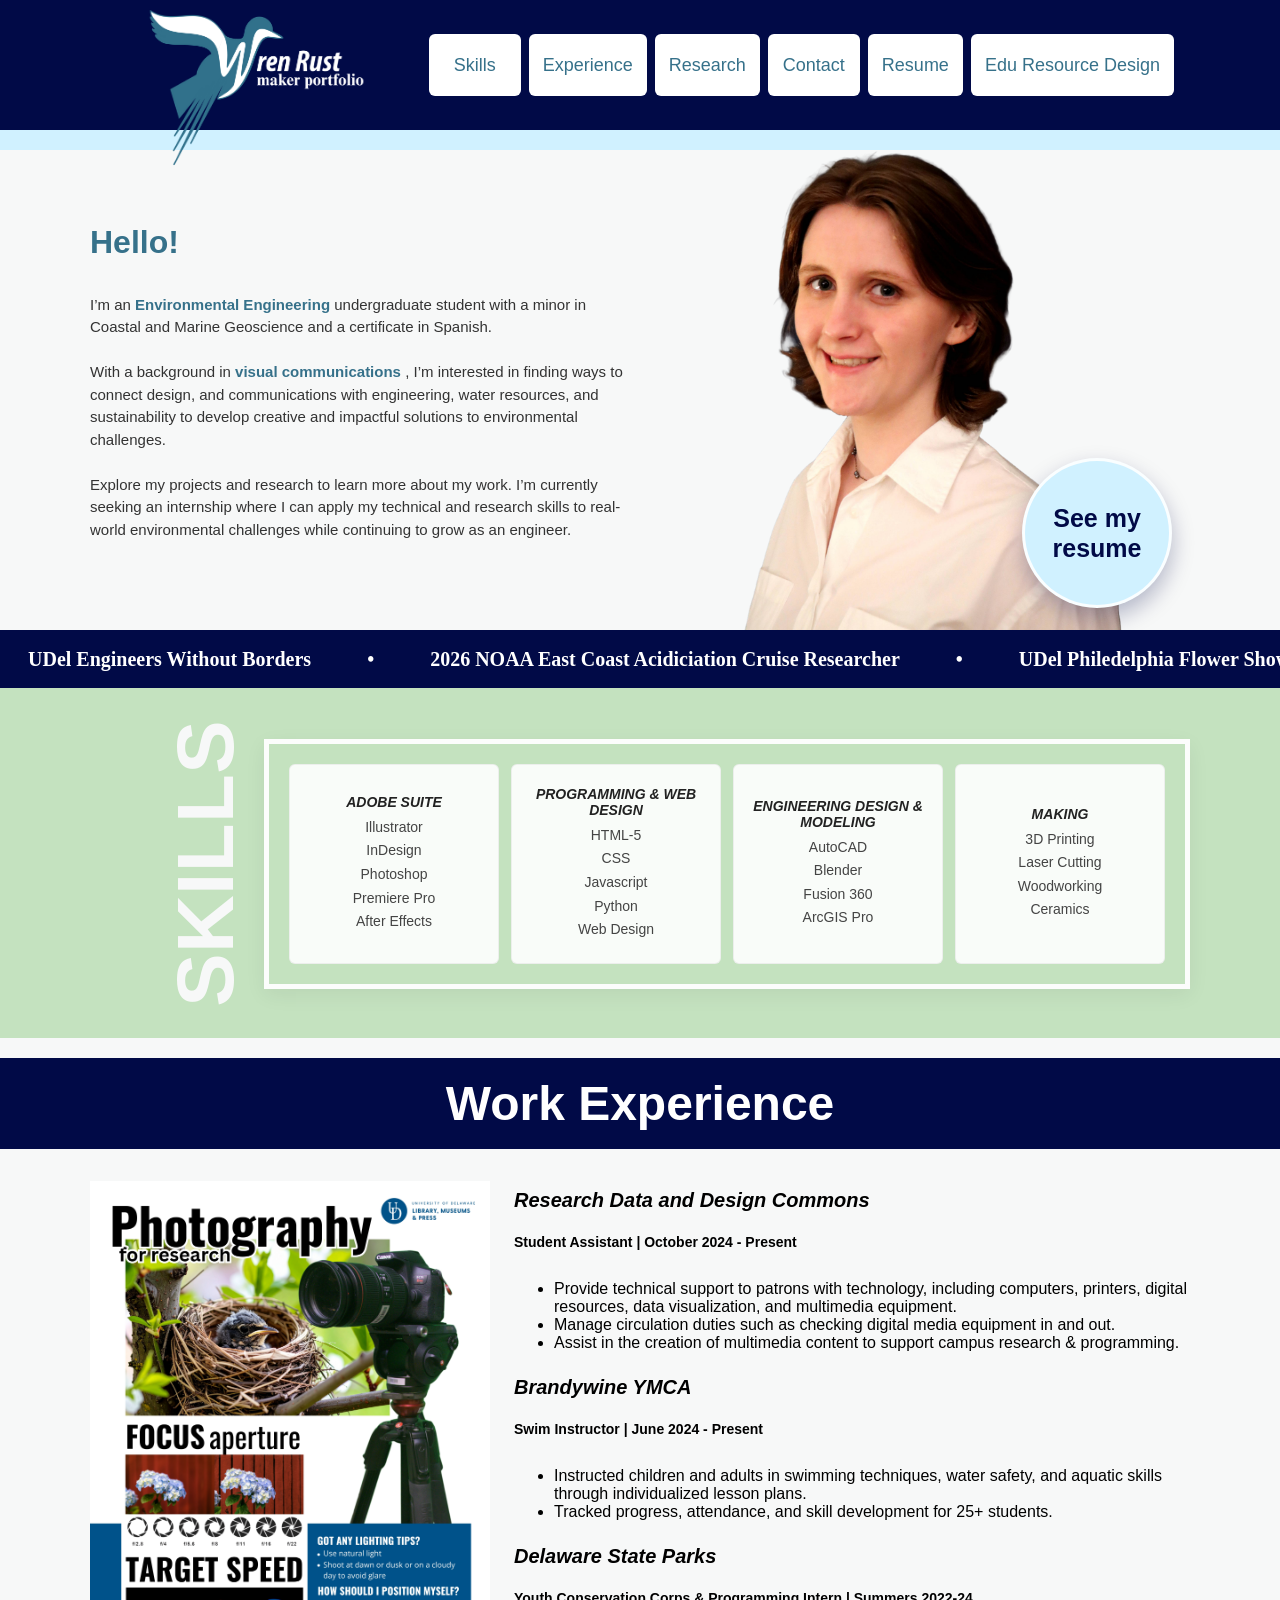
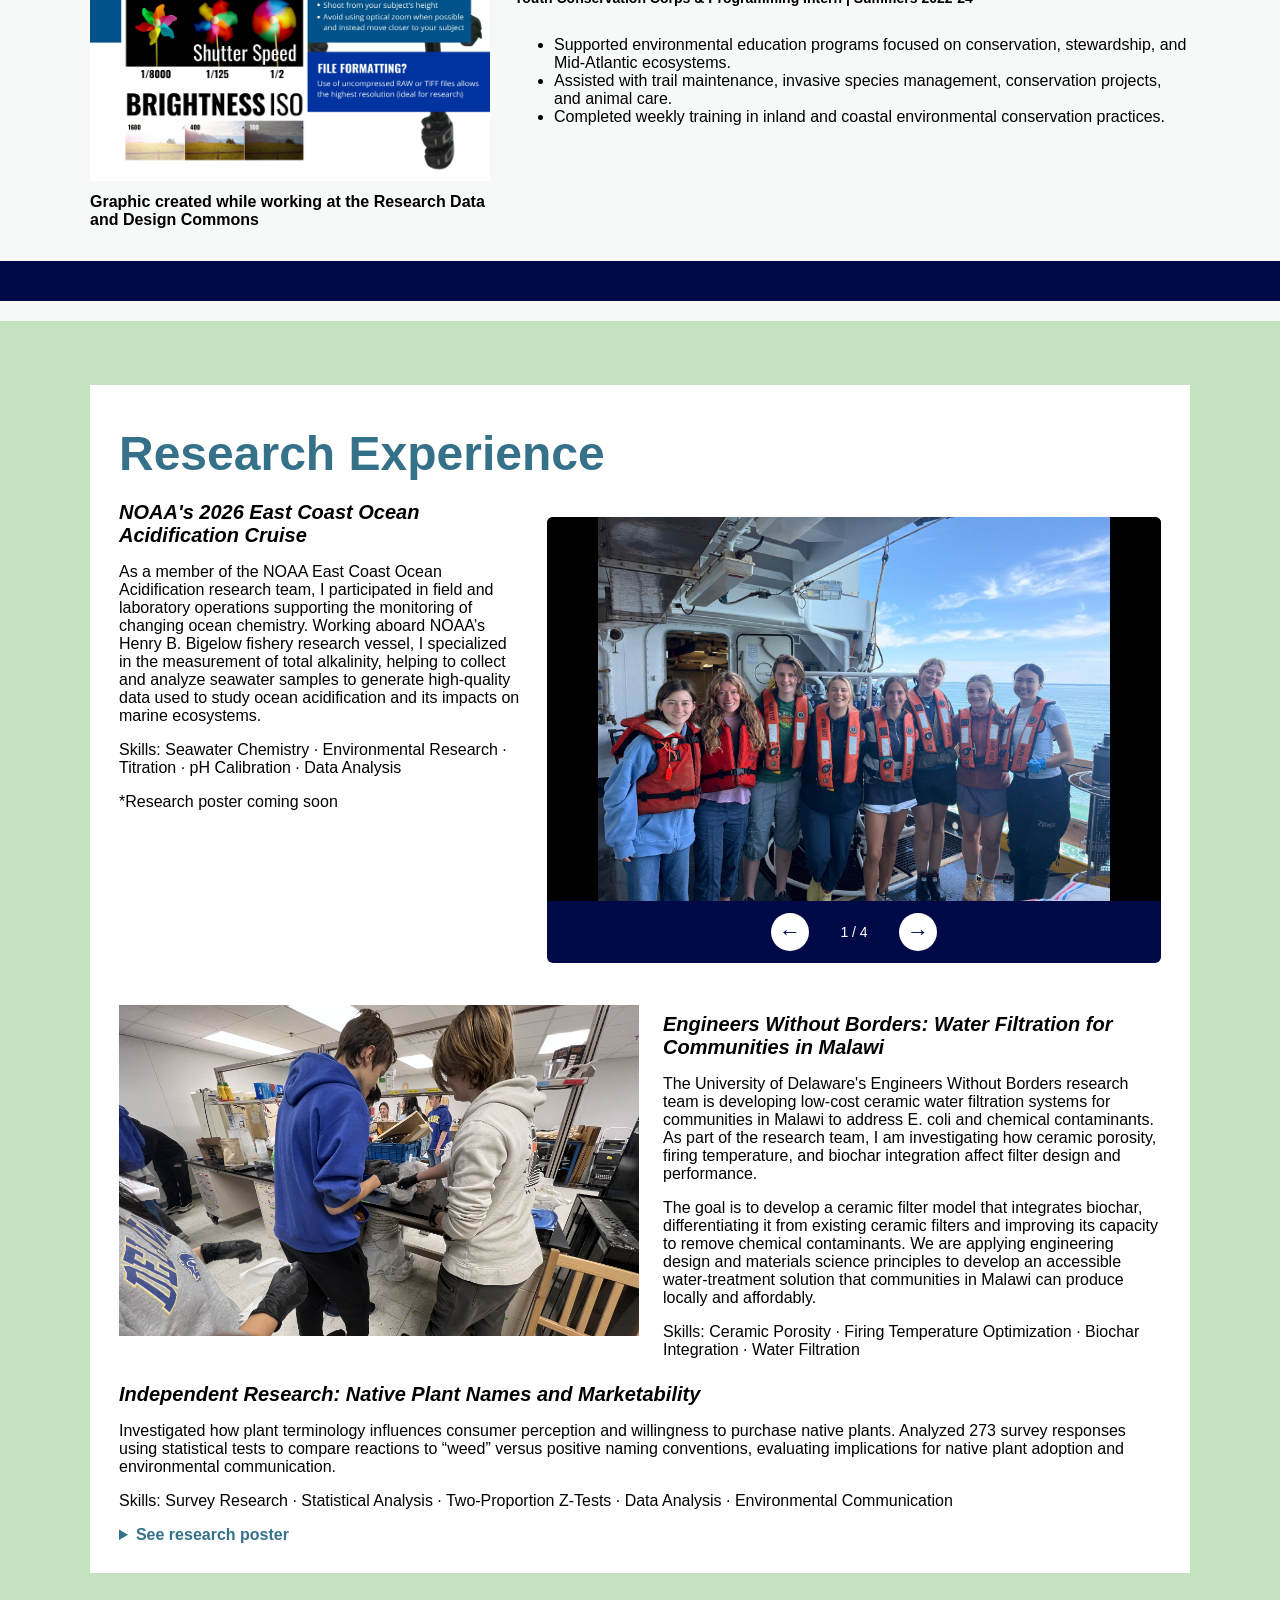
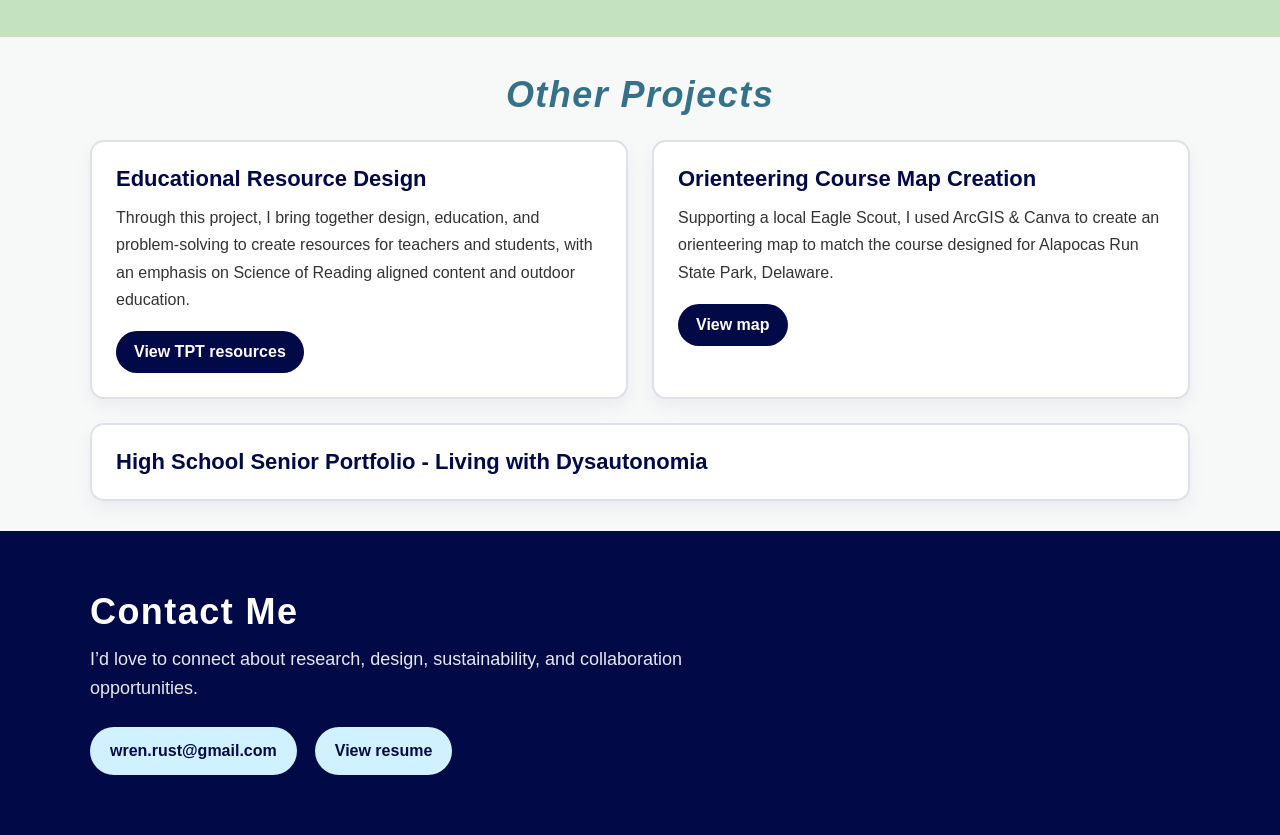
==== commit fa4af2da: "Updated "other projects"" ====
--- a/index.html
+++ b/index.html
@@ -197,6 +197,8 @@
                         <ul>
                             <li>3D Printing</li>
                             <li>Laser Cutting</li>
+                            <li>Woodworking</li>   
+                            <li>Ceramics</li>
                         </ul>
 
                     </div>
@@ -205,16 +207,6 @@
             </div>
             
         </section>
-        <!--
-        <details id="visualDropdown" class="visual-dropdown">
-            <summary id="visualSummary">High School Senior Portfolio - Living with Dysautonomia</summary>
-            <div id="visual" aria-labelledby="visualSummary">
-                <div id="imgs" class="art-grid">
-                    
-                </div>
-            </div>
-        </details>
-        -->
         <section id="experience">
             
             <h1 id="workTitle">Work Experience</h1>
@@ -298,7 +290,7 @@
             
             
         </section>
-<!--
+
         <section id="otherProjects" class="other-projects-section">
             <div class="other-projects-content">
                 <h2>Other Projects</h2>
@@ -310,13 +302,20 @@
                     </article>
                     <article class="project-card">
                         <h3>Orienteering Course Map Creation</h3>
-                        <p>Supporting a local Eagle Scout, I used ArcGIS to create an orienteering map to match the course designed for Alapocas Run State Park, Delaware.</p>
-                        <button class="project-link project-button" type="button" aria-label="View map placeholder">View map</button>
+                        <p>Supporting a local Eagle Scout, I used ArcGIS & Canva to create an orienteering map to match the course designed for Alapocas Run State Park, Delaware.</p>
+                        <a class="project-link project-button" href="Assets/FinalOrienteeringMap.pdf" target="_blank" rel="noopener" aria-label="View orienteering map">View map</a>
                     </article>
                 </div>
-            </div>
-        </section>
-    -->
+                <details id="visualDropdown" class="visual-dropdown">
+                    <summary id="visualSummary">High School Senior Portfolio - Living with Dysautonomia</summary>
+                    <div id="visual" aria-labelledby="visualSummary">
+                        <div id="imgs" class="art-grid">
+                            
+                        </div>
+                    </div>
+                </details>
+            </div>
+        </section>
 
         <section id="contact" class="contact-section">
             <div class="contact-content">
--- a/CSS/stylesheet.css
+++ b/CSS/stylesheet.css
@@ -304,8 +304,10 @@
     width: 100%;
     max-width: 1100px;
     margin: 24px auto 0;
-    background: transparent;
-    border-radius: 8px;
+    background: #ffffff;
+    border: 2px solid rgba(1, 10, 71, 0.12);
+    border-radius: 14px;
+    box-shadow: 0 8px 18px rgba(1, 10, 71, 0.05);
     overflow: hidden;
 }
 
@@ -313,12 +315,12 @@
 .visual-dropdown summary {
     list-style: none;
     cursor: pointer;
-    padding: 12px 16px;
-    background: #36718A;
-    color: #fff;
+    padding: 24px;
+    background: #ffffff;
+    color: #010a47;
     font-size: 22px;
     font-weight: 700;
-    border-radius: 8px;
+    border-radius: 12px;
     display: block;
     outline: none;
     user-select: none;
@@ -335,8 +337,8 @@
 
 /* content area when dropdown is open */
 .visual-dropdown > #visual {
-    padding: 16px;
-    background: transparent;
+    padding: 0 24px 24px;
+    background: #ffffff;
 }
 
 /* small animation for open/close (progressive enhancement) */
